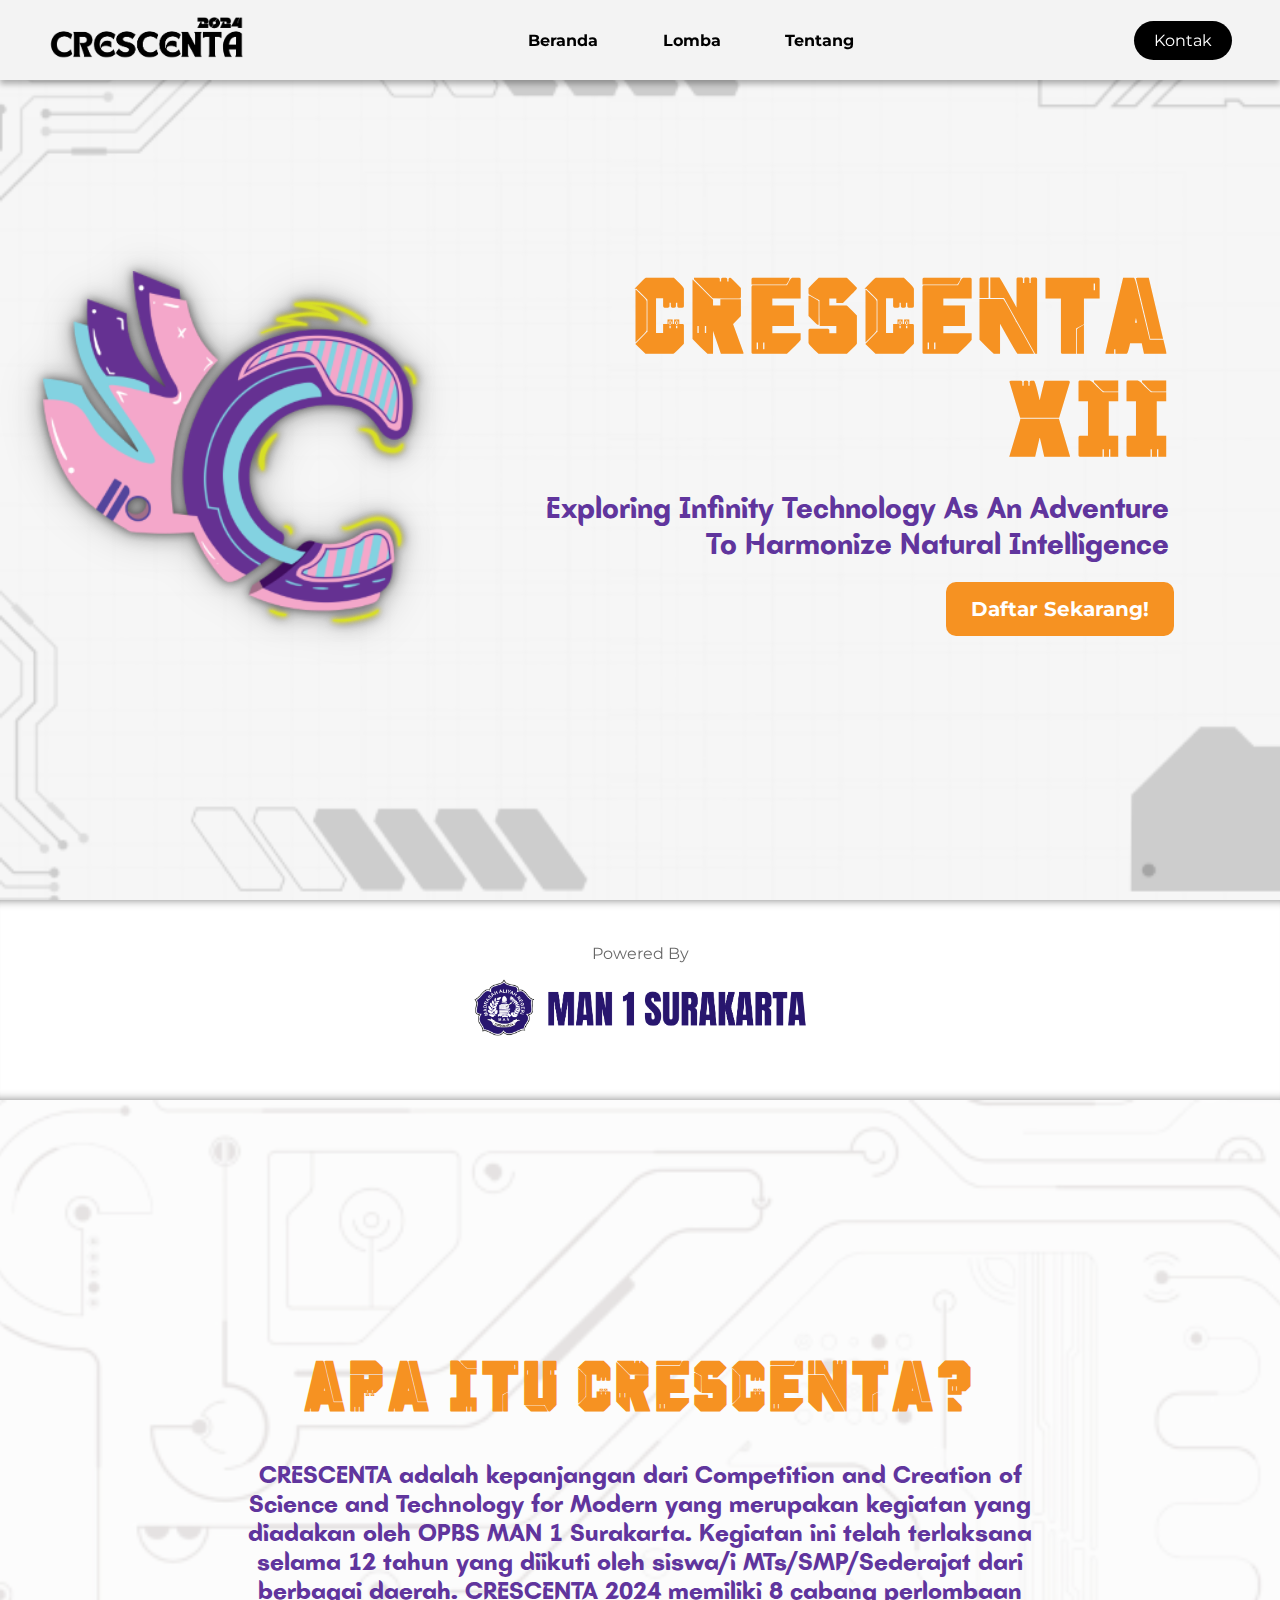
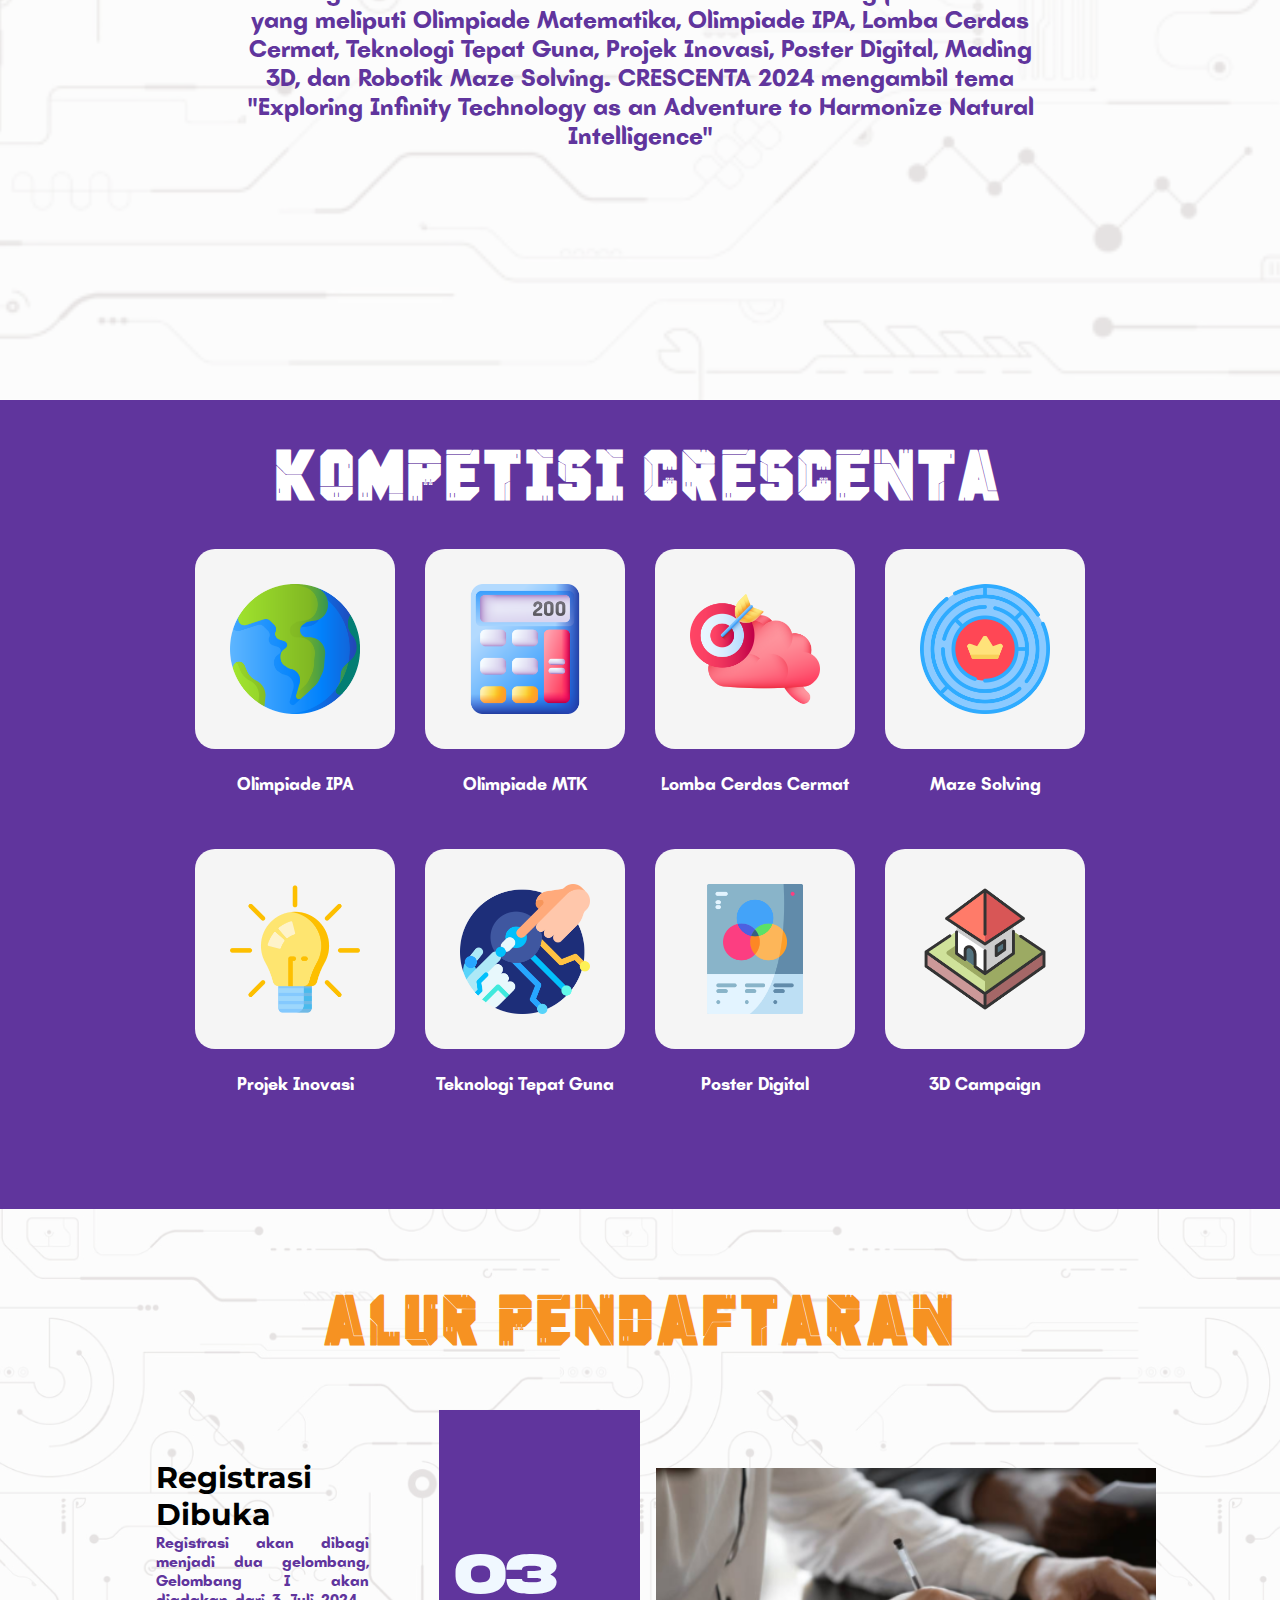
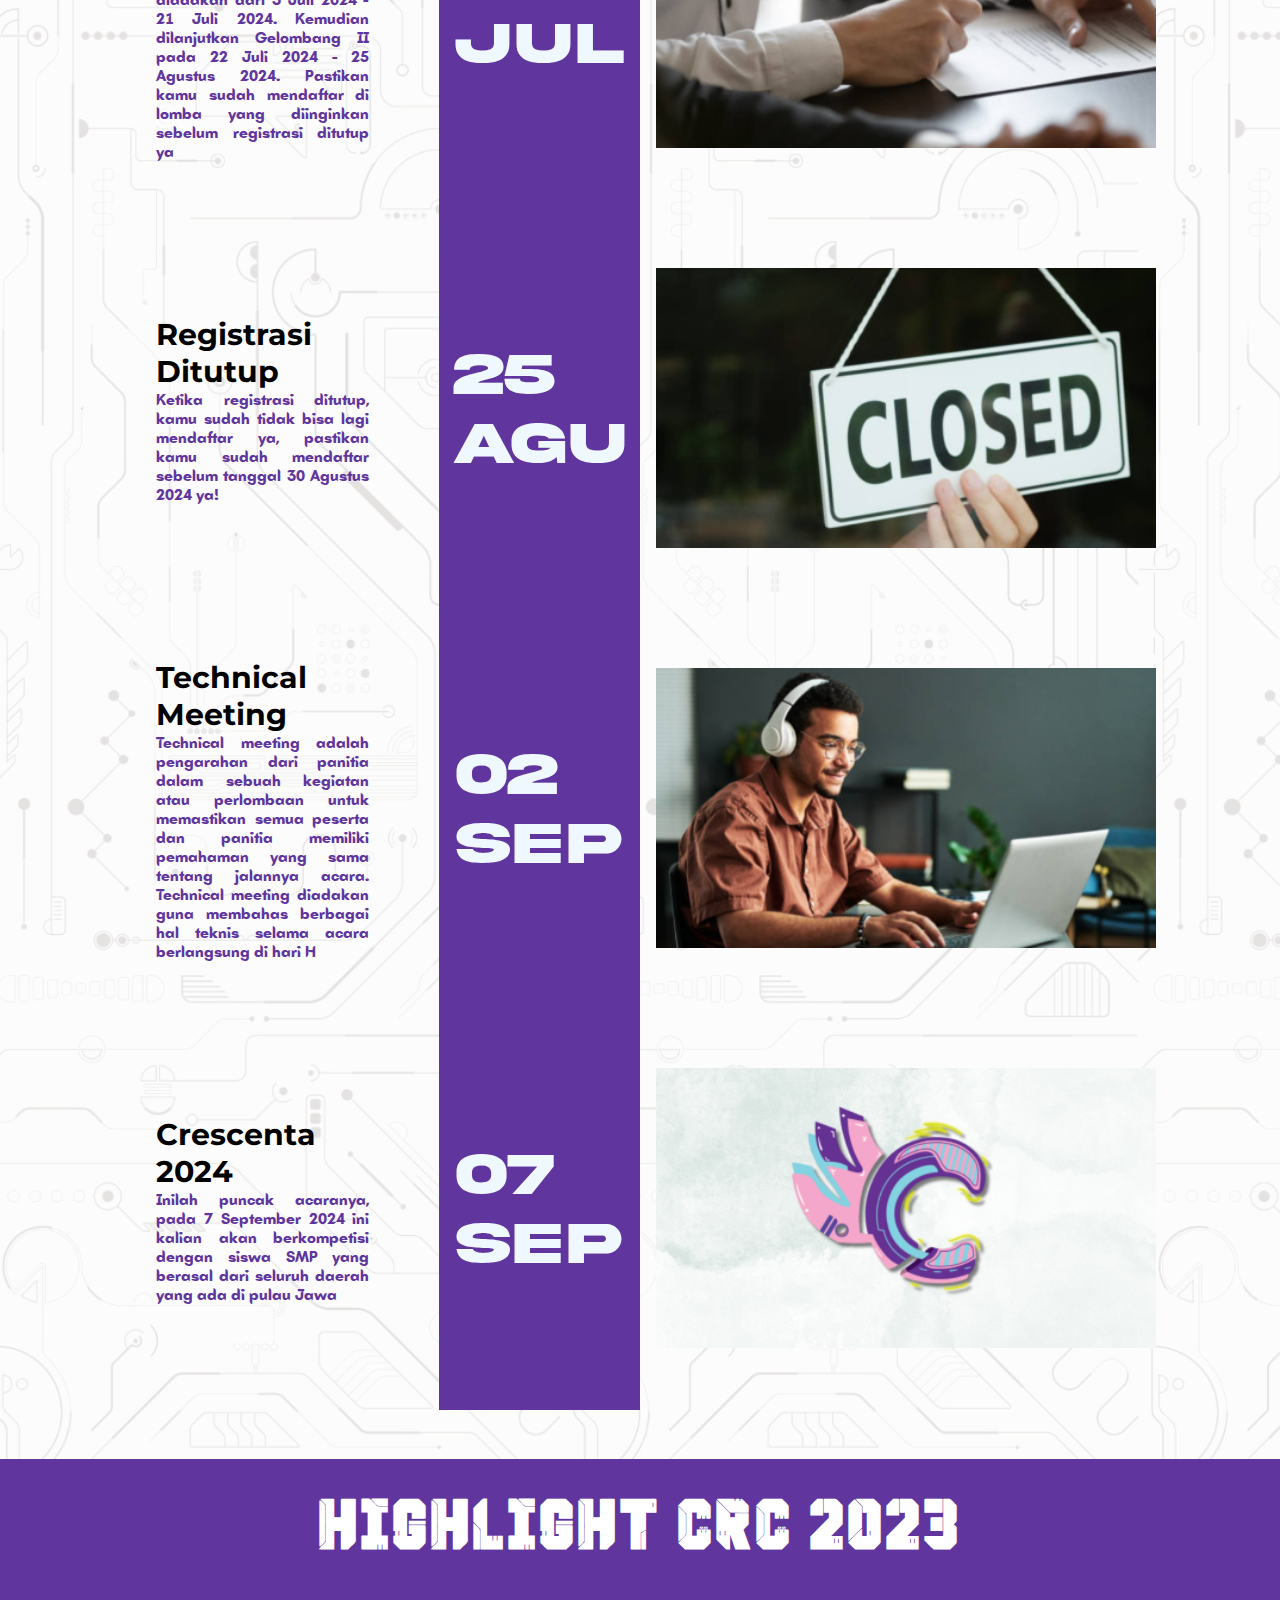
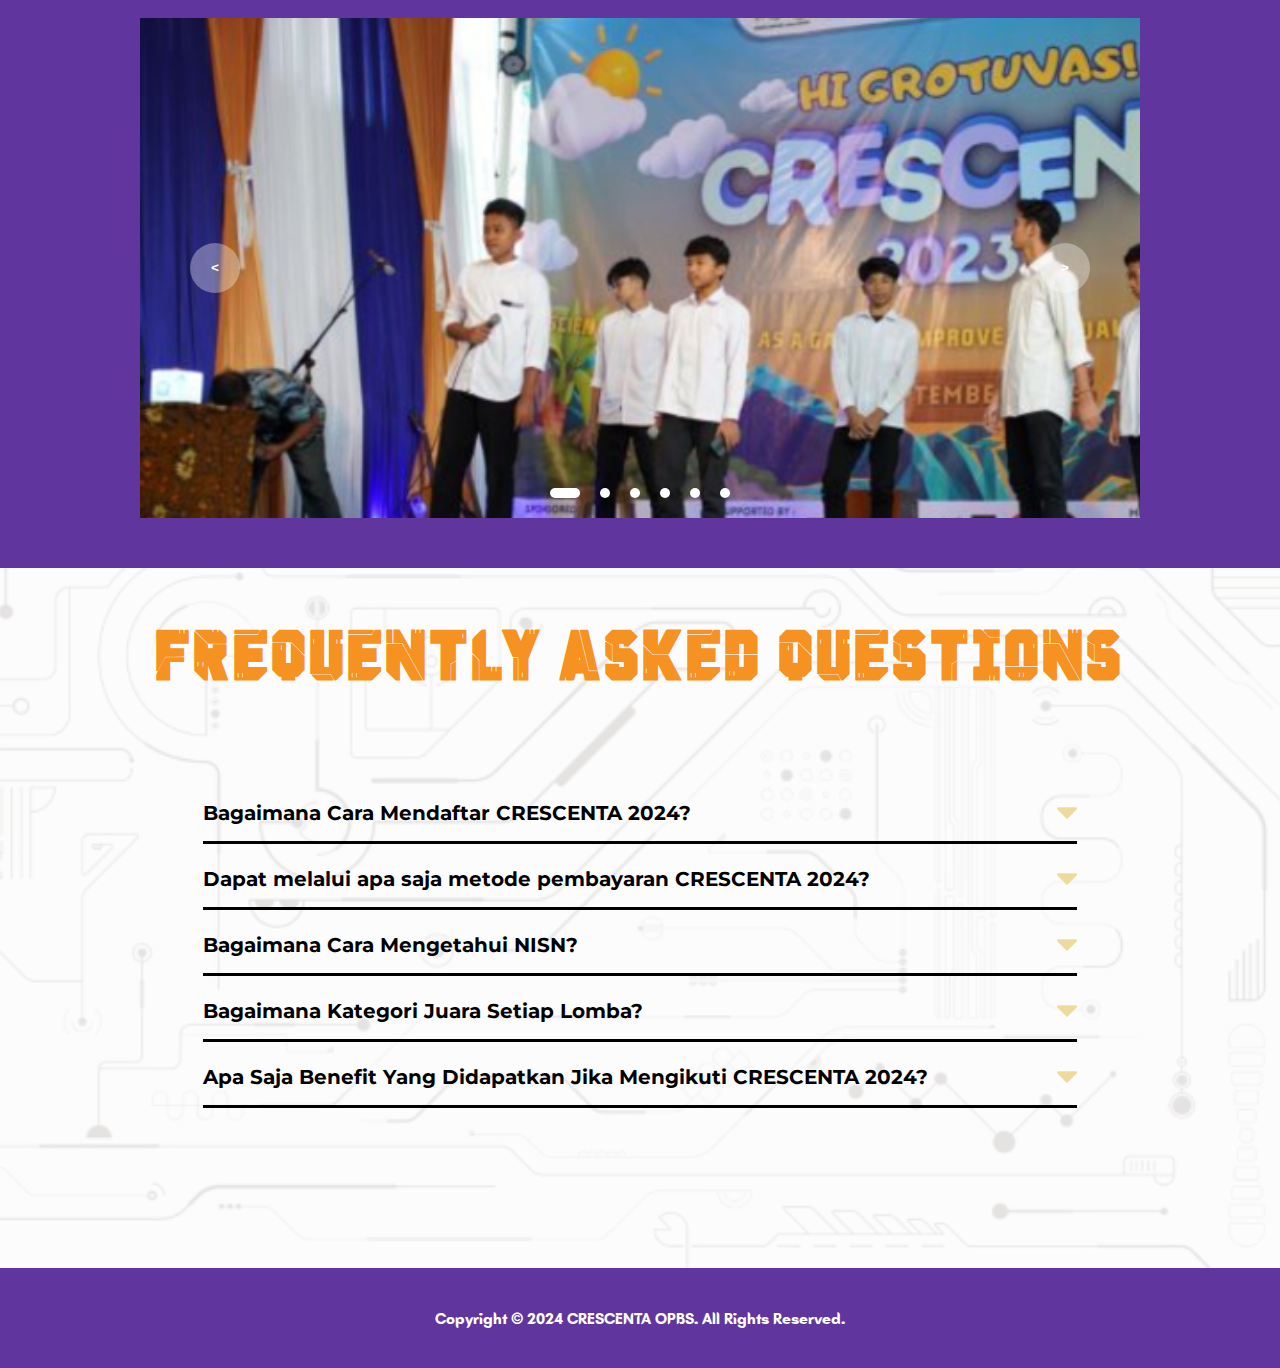
==== index.html @ 8376b50d "ads 3" ====
<!DOCTYPE html>
<html lang="id">

<head>
    <meta charset="UTF-8">
    <meta name="viewport" content="width=device-width, initial-scale=1.0">
    <meta name="title" content="Crescenta 2024">
    <meta name="description" content="Selamat datang di Crescenta 2024! Temukan pengalaman tak terlupakan di event Crescenta OPBS MAN 1 Surakarta. Dapatkan informasi terbaru tentang acara, jadwal, dan detail pendaftaran. Daftar sekarang untuk menjadi bagian dari event kami yang spektakuler.">
    <meta name="keywords" content="Crescenta 2024, event Crescenta, acara tahunan, pendaftaran event, event opbs">
    <meta name="author" content="Daffa Rafidan">
    <link rel="canonical" href="https://crescenta2024.com/index.html">
    <link rel="icon" href="assets/01-logoc.ico" type="image/x-icon">
    <link rel="stylesheet" href="style/index.css">
    <link rel="stylesheet" href="style/responsive.css">
    <link rel="stylesheet" href="style/carousel.css">
    <link rel="stylesheet" href="style/ads.css">
    <!-- change test -->
    <!-- change test -->
    <title>Crescenta 2024</title>
</head>

<body>
    <div id="loader">
        <div class="loader-spinner"></div>
    </div>
    <div id="popupPoster" class="hidden ads" >
        <div id="popupContent">
            <span id="closePopup">&times;</span>
            <a href="https://drive.google.com/file/d/1h7b773SllscyJipTGeoVpqHi9S1fFQu8/view?usp=sharing" target="_blank"><img src="assets/00-poster.jpg" alt="Iklan Poster" id="posterImage"></a>
        </div>
    </div>
    <header>
        <nav id="navbar" class="flex nav">
            <div class="logo">
                <img src="assets/00-logocrc.png" alt="Logo Navigasi Crescenta 2024">
            </div>
            <input type="checkbox" id="checkbox">
            <ul class="web">
                <li><a href="#home">Beranda</a></li>
                <li><a href="#comp">Lomba</a></li>
                <li><a href="#about">Tentang</a></li>
            </ul>
            <a class="contact" href="https://wa.me/62895335392971">Kontak</a>
        </nav>
        <div class="mob">
            <ul>
                <li><a href="#home">Beranda</a></li>
                <li><a href="#comp">Lomba</a></li>
                <li><a href="#about">Tentang</a></li>
                <li><a class="contact" href="https://wa.me/62895335392971">Kontak</a></li>
            </ul>
        </div>
    </header>
    <main>
        <div class="container one-bg bg" id="home">
            <div class="row screen-one flex">
                <div class="logo flex col-4 col-lg-4 col-lg-12">
                    <img src="assets/01-logoc.ico" alt="Logo Crescenta 2024">
                </div>
                <div class="title flex col-8 col-lg-8 col-lg-12">
                    <h1>CRESCENTA XII</h1>
                    <p>Exploring infinity technology as an adventure to harmonize natural intelligence</p>
                    <a href="#comp">Daftar Sekarang!</a>
                </div>
            </div>
        </div>
        <div class="container two-bg">
            <div class="row screen-two flex">
                <div class="flex">
                    <p>Powered By</p>
                    <div class="img">
                        <img src="assets/02-man.png" alt="">
                    </div>
                </div>
            </div>
        </div>
        <div class="container three-bg bg">
            <div class="row screen-three flex" id="about">
                <h1 class="flex col-12 col-lg-12 anm">Apa Itu CRESCENTA?</h1>
                <p class="flex col-12 col-lg-12 anm">CRESCENTA adalah kepanjangan dari Competition and Creation of
                    Science and Technology for Modern yang
                    merupakan kegiatan yang diadakan oleh OPBS MAN 1 Surakarta. Kegiatan ini telah terlaksana selama 12
                    tahun yang diikuti oleh siswa/i MTs/SMP/Sederajat dari berbagai daerah. CRESCENTA 2024 memiliki 8
                    cabang perlombaan yang meliputi Olimpiade Matematika, Olimpiade IPA, Lomba Cerdas Cermat, Teknologi
                    Tepat Guna, Projek Inovasi, Poster Digital, Mading 3D, dan Robotik Maze Solving. CRESCENTA 2024
                    mengambil tema "Exploring Infinity Technology as an Adventure to Harmonize Natural Intelligence"</p>
                    <!-- <video src="assets/trailer.mp4" autoplay controls></video> -->
                <!-- <img src="assets/03-trailer.png" alt="" class="anm"> -->
            </div>
        </div>
        <div class="container four-bg" id="comp">
            <div class="row screen-four flex">
                <div class="title flex col-lg-12">
                    <h1 class="anm">Kompetisi Crescenta</h1>
                </div>
                <div class="card-container flex col-9 col-lg-12">
                    <a href="c-ipa.html" class="card flex anm">
                        <div class="img flex">
                            <img src="assets/04-earth.png" alt="Lomba IPA Crescenta 2024">
                        </div>
                        <div class="text flex">
                            <p>Olimpiade IPA</p>
                        </div>
                    </a>
                    <a href="c-mtk.html" class="card flex anm">
                        <div class="img flex">
                            <img src="assets/04-math.png" alt="Lomba Matematika Crescenta 2024">
                        </div>
                        <div class="text flex">
                            <p>Olimpiade MTK</p>
                        </div>
                    </a>
                    <a href="c-lcc.html" class="card flex anm">
                        <div class="img flex">
                            <img src="assets/04-goal.png" alt="Lomba Cerdas Cermat Crescenta 2024">
                        </div>
                        <div class="text flex">
                            <p>Lomba Cerdas Cermat</p>
                        </div>
                    </a>
                    <a href="c-mzv.html" class="card flex anm">
                        <div class="img flex">
                            <img src="assets/04-maze.png" alt="Lomba Maze Solving Crescenta 2024">
                        </div>
                        <div class="text flex">
                            <p>Maze Solving</p>
                        </div>
                    </a>
                    <a href="c-pnv.html" class="card flex anm">
                        <div class="img flex">
                            <img src="assets/04-idea.png" alt="Lomba Projek Inovasi Crescenta 2024">
                        </div>
                        <div class="text flex">
                            <p>Projek Inovasi</p>
                        </div>
                    </a>
                    <a href="c-ttg.html" class="card flex anm">
                        <div class="img flex">
                            <img src="assets/04-tech.png" alt="Lomba Teknologi Tepat Guna Crescenta 2024">
                        </div>
                        <div class="text flex">
                            <p>Teknologi Tepat Guna</p>
                        </div>
                    </a>
                    <a href="c-pdg.html" class="card flex anm">
                        <div class="img flex">
                            <img src="assets/04-poster.png" alt="Lomba Poster Digital Crescenta 2024">
                        </div>
                        <div class="text flex">
                            <p>Poster Digital</p>
                        </div>
                    </a>
                    <a href="c-m3d.html" class="card flex anm">
                        <div class="img flex">
                            <img src="assets/04.house.png" alt="Lomba Mading 3D Crescenta 2024">
                        </div>
                        <div class="text flex">
                            <p>3D Campaign</p>
                        </div>
                    </a>
                </div>
            </div>
        </div>
        <div class="container five-bg bg">
            <div class="row screen-five flex">
                <div class="title flex col-12">
                    <h1 class="anm">Alur Pendaftaran</h1>
                </div>
                <div class="time">
                    <div class="line flex ">
                        <div class="text flex col-4 col-lg-8">
                            <h3 class="anm">Registrasi Dibuka</h3>
                            <p class="anm"> Registrasi akan dibagi menjadi dua gelombang, Gelombang I akan diadakan dari
                                3 Juli 2024 - 21 Juli 2024. Kemudian dilanjutkan Gelombang II pada 22 Juli 2024 - 25
                                Agustus 2024. Pastikan kamu sudah mendaftar di lomba yang diinginkan sebelum registrasi
                                ditutup ya</p>
                        </div>
                        <div class="date flex col-2 col-lg-4">
                            <p class="anm">03<br>JUL</p>
                        </div>
                        <div class="img col-6">
                            <img src="assets/05-gbr1.png" width="300" alt="Registrasi Crescenta 2024 Dibuka"
                                class="anm">
                        </div>
                    </div>
                    <div class="line flex ">
                        <div class="text flex col-4 col-lg-8">
                            <h3 class="anm">Registrasi Ditutup</h3>
                            <p class="anm">Ketika registrasi ditutup, kamu sudah tidak bisa lagi mendaftar ya, pastikan
                                kamu sudah mendaftar sebelum tanggal 30 Agustus 2024 ya!</p>
                        </div>
                        <div class="date flex col-2 col-lg-4">
                            <p class="anm">25<br>AGU</p>
                        </div>
                        <div class="img col-6">
                            <img src="assets/05-gbr2.png" alt="Registrasi Crescenta 2024 Ditutup" class="anm">
                        </div>
                    </div>
                    <div class="line flex ">
                        <div class="text flex col-4 col-lg-8">
                            <h3 class="anm">Technical Meeting</h3>
                            <p class="anm">Technical meeting adalah pengarahan dari panitia dalam sebuah kegiatan atau
                                perlombaan untuk memastikan semua peserta dan panitia memiliki pemahaman yang sama
                                tentang jalannya acara. Technical meeting diadakan guna membahas berbagai hal teknis
                                selama acara berlangsung di hari H</p>
                        </div>
                        <div class="date flex col-2 col-lg-4">
                            <p class="anm">02<br>SEP</p>
                        </div>
                        <div class="img col-6">
                            <img src="assets/05-gbr3.png" alt="Technical Meeting Crescenta 2024" class="anm">
                        </div>
                    </div>
                    <div class="line flex ">
                        <div class="text flex col-4 col-lg-8">
                            <h3 class="anm">Crescenta 2024</h3>
                            <p class="anm">Inilah puncak acaranya, pada 7 September 2024 ini kalian akan berkompetisi
                                dengan siswa SMP yang berasal dari seluruh daerah yang ada di pulau Jawa </p>
                        </div>
                        <div class="date flex col-2 col-lg-4">
                            <p class="anm">07<br>SEP</p>
                        </div>
                        <div class="img col-6">
                            <img src="assets/05-gbr4.png" alt="Crescenta 2024 Dimulai" class="anm">
                        </div>
                    </div>
                </div>
            </div>
        </div>
        <div class="container six-bg">
            <div class="row screen-six flex">
                <h1 class="flex anm">Highlight CRC 2023</h1>
                <div class="slider anm">
                    <div class="list">
                        <div class="item">
                            <img src="assets/06-band.png" alt="">
                        </div>
                        <div class="item">
                            <img src="assets/06-mading.png" alt="">
                        </div>
                        <div class="item">
                            <img src="assets/06-olim.png" alt="">
                        </div>
                        <div class="item">
                            <img src="assets/06-reward.png" alt="">
                        </div>
                        <div class="item">
                            <img src="assets/06-robotic.png" alt="">
                        </div>
                        <div class="item">
                            <img src="assets/06-ttg.png" alt="">
                        </div>
                    </div>
                    <div class="buttons">
                        <button id="prev"><</button>
                        <button id="next">></button>
                    </div>
                    <ul class="dots">
                        <li class="active"></li>
                        <li></li>
                        <li></li>
                        <li></li>
                        <li></li>
                        <li></li>
                    </ul>
                </div>
            </div>
        </div>
        </div>
        <div class="container seven-bg bg" id="faq">
            <div class="row screen-seven flex">
                <div class="up flex col-12">
                    <h1 class="anm">Frequently <span class="color">Asked</span> Questions</h1>
                </div>
                <div class="down flex col-9">
                    <div class="faq anm">
                        <div class="question flex">
                            <h3>Bagaimana Cara Mendaftar CRESCENTA 2024?</h3>
                            <img src="assets/07-caret.png" alt="caret" class="caret">
                        </div>
                        <div class="answer">
                            <p>Untuk pendaftaran CRESCENTA 2024, teman-teman bisa membuka bagian lomba yang mau diikuti
                                ya, yang berada di segmen <a href="#comp" class="linkfaq">Kompetisi</a> yap! Nanti di halaman lomba yang
                                dipilih, akan ada formulir pendaftaran beserta juknisnya</p>
                        </div>
                    </div>
                    <div class="faq anm">
                        <div class="question flex">
                            <h3>Dapat melalui apa saja metode pembayaran CRESCENTA 2024?</h3>
                            <img src="assets/07-caret.png" alt="caret" class="caret">
                        </div>
                        <div class="answer">
                            <p>Metode pembayaran CRESCENTA 2024 bisa melalui BSI, BNI, GoPay, Dana, ShopeePay ya De Vechters!</p>
                        </div>
                    </div>
                    <div class="faq anm">
                        <div class="question flex">
                            <h3>Bagaimana Cara Mengetahui NISN?</h3>
                            <img src="assets/07-caret.png" alt="caret" class="caret">
                        </div>
                        <div class="answer">
                            <p>Untuk mengetahui NISN, bisa kalian cek melalui <a class="linkfaq" href="https://nisn.data.kemdikbud.go.id/index.php/Cindex/caribynama/">Web NISN</a> atau bisa bertanya kepada pihak
                                sekolah ya!</p>
                        </div>
                    </div>
                    <div class="faq anm">
                        <div class="question flex">
                            <h3>Bagaimana Kategori Juara Setiap Lomba?</h3>
                            <img src="assets/07-caret.png" alt="caret" class="caret">
                        </div>
                        <div class="answer">
                            <p>CRESCENTA 2024 memiliki 8 cabang lomba yang meliputi lomba sains dan robotik. Setiap
                                cabang perlombaan akan diambil 3 juara.</p>
                        </div>
                    </div>
                    <div class="faq anm">
                        <div class="question flex">
                            <h3>Apa Saja Benefit Yang Didapatkan Jika Mengikuti CRESCENTA 2024?</h3>
                            <img src="assets/07-caret.png" alt="caret" class="caret">
                        </div>
                        <div class="answer">
                            <p>Dengan mengikuti CRESCENTA 2024 kalian akan bertemu dengan teman teman dari seluruh pulau
                                jawa dan mendapatkan pengalaman yang seru tentunya. Kalian akan mendapatkan goodie bag
                                berisi merchandise keren dan sertifikat untuk peserta. Bagi pemenang akan mendapat uang
                                pembinaan dengan total mencapai 20 juta, lohh! Dan masih banyak lagi benefit yang akan
                                kalian dapatkan setelah mengikuti CRESCENTA 2024.</p>
                        </div>
                    </div>
                </div>
            </div>
        </div>
    </main>
    <footer class="flex">
        <p>Copyright © 2024 CRESCENTA OPBS. All Rights Reserved. </p>
    </footer>
    <script src="script/carousel.js"></script>
    <script src="script/script.js"></script>
</body>

</html>
---- style/index.css ----
/* Default */

* {
    margin: 0;
    padding: 0;
    box-sizing: border-box;
}

/* Import */

@font-face {
    font-family: 'cyborg';
    src: url('../fonts/Cyborg-Punk.ttf');
}

@font-face {
    font-family: 'batangas';
    src: url('../fonts/Batangas-Bold-700.otf');
}

@font-face {
    font-family: 'akira';
    src: url('../fonts/Akira-Expanded-Demo.otf');
}

@font-face {
    font-family: 'mont';
    src: url('../fonts/Montserrat-VariableFont_wght.ttf');
}

/* Template */

#loader {
    position: fixed;
    top: 0;
    left: 0;
    width: 100%;
    height: 100%;
    background-color: rgba(255, 255, 255); /* Warna latar belakang semi-transparan */
    z-index: 9999; /* Pastikan loader muncul di atas semua elemen lain */
    display: flex;
    justify-content: center;
    align-items: center;
}

@keyframes spin {
    0% { transform: rotate(0deg); }
    100% { transform: rotate(360deg); }
}

.loader-spinner {
    border: 8px solid #f3f3f3; /* Warna latar belakang loader */
    border-top: 8px solid #60359d; /* Warna lingkaran putar-putar */
    border-radius: 50%;
    width: 50px;
    height: 50px;
    animation: spin 1s linear infinite; /* Mulai animasi spin */
}

.anm {
    animation: appear cubic-bezier(0.390, 0.575, 0.565, 1.000) both;
    animation-timeline: view();
    animation-range: entry 0% cover 40%;
}

@keyframes appear {
    from {
      -webkit-transform: scale(0.5);
              transform: scale(0.5);
              
              
    }
    to {
      -webkit-transform: scale(1);
              transform: scale(1);
              
              
    }
  }

body {
    overflow-x: hidden;
}

h1 {
    font-family: 'cyborg', 'mont';
    text-align: center;
    color: #f69222;
    font-size: 40px;
}

h3, a {
    font-family: 'mont';
}

p {
    font-family: 'batangas', 'mont';
    color: #60359d;
}

.flex {
    display: flex;
    justify-content: center;
    align-items: center;
    flex-direction: column;
}

.bg {
    position: relative;
}

.bg::before {
    content: '';
    position: absolute;
    top: 0;
    left: 0;
    width: 100%;
    height: 100%;
    
    background-position: center;
    background-repeat: no-repeat;
    background-size: cover;
    opacity: 0.5; /* Atur opasitas sesuai kebutuhan */
    z-index: 1;
}

.bg .row {
    position: relative;
    z-index: 2;
    padding: 20px;
    color: #000;
}

/* Navigation */

header {
    display: flex;
    justify-content: center;
}

header .nav {
    width: 100%;
    height: 80px;
    padding-inline: 3rem;
    position: fixed;
    top: 0;
    z-index: 998;
    flex-direction: row;
    justify-content: space-between;
    transition: all 0.3s ease;
    background-color: #f3f3f3;
    box-shadow: 0 4px 6px rgba(0, 0, 0, 0.3);
}

header .nav input {
    display: none;
}

header .nav a {
    text-decoration: none;
    color: black;
}

header .nav .logo img {
    width: 200px;
    height: auto;
}

header .nav .web li {
    display: inline-block;
    margin-inline: 30px;
    font-weight: 700;
}

header .nav .contact {
    color: white;
    padding: 10px 20px;
    border-radius: 30px;
    background-color: black;
}

header .mob {
    display: none;
}

/* Landing Page */

.one-bg::before {
    background-image: url('../assets/01-bg.png');
}

.screen-one {
    height: 100vh;
    padding-top: 80px;
    flex-direction: row;
}

.screen-one .row {
    flex-direction: row;
}

.screen-one .logo {
    align-items: end;
}
.screen-one .logo img {
    width: 380px;
    filter: drop-shadow(0px 0px 5px rgba(0, 0, 0, 0.5))
    drop-shadow(0px 0px 10px rgba(0, 0, 0, 0.3))
    drop-shadow(0px 0px 20px rgba(0, 0, 0, 0.2));
}

.screen-one .title {
    align-items: end;
    gap: 20px;
    padding-right: 70px;
}

.screen-one .title h1 {
    font-size: 60px;
    text-align: end;
}

.screen-one .title p {
    text-align: end;
    width: 90%;
    font-size: 30px;
    padding-right: 5px;
    text-transform: capitalize;
}

.screen-one .title a {
    color: white;
    font-weight: 700;
    text-decoration: none;
    font-size: 20px;
    padding: 15px 25px;
    border-radius: 10px;
    background-color: #f69222;
}


/* Sponsorship */

.two-bg {
    background-color: white;
    box-shadow: inset 0 -10px 10px -10px rgba(0, 0, 0, 0.5),
                inset 0 10px 10px -10px rgba(0, 0, 0, 0.5);

}

.screen-two {
    height: 200px;
    overflow-x: hidden;
}

.screen-two .flex {
    flex-direction: column;
}

.screen-two p {
    font-family: 'mont';
    color: #000;
    opacity: 0.6;
}

.screen-two img {
    width: 350px;
}

/* Definition */

.three-bg::before {
    background-image: url('../assets/03-bg.png');
}

.screen-three {
    height: 900px;
    gap: 40px;
}

.screen-three p {
    width: 70%;
    font-size: 25px;
    text-align: center;
}

.screen-three video {
    max-width: 600px;
    height: auto;
}

/* Competition */

.four-bg {
    background-color: #60359d;
}

.screen-four {
    height: fit-content;
    flex-direction: column;
}

.screen-four .title {
    height: 20%;
    padding-block: 40px;
}

.screen-four .title h1 {
    color: white;
}

.screen-four .card-container {
    height: 80%;
    flex-direction: row;
    flex-wrap: wrap;
    gap: 30px;
    padding-bottom: 90px;
}

.screen-four .card-container .card {
    text-decoration: none;
}

.screen-four .card-container .card .img {
    width: 200px;
    height: 200px;
    border-radius: 20px;
    background-color: whitesmoke;
}

.screen-four .card-container .card .img img {
    width: 130px;
}

.screen-four .card-container .card .text {
    width: 200px;
    height: 70px;
}

.screen-four .card-container .card .text p {
    color: white;
    font-size: 18px;
    text-align: center;
}

/* Timeline */

.five-bg::before {
    background-image: url('../assets/05-bg.png');
}

.screen-five {
    height: 1850px;
}

.screen-five .title {
    height: 10%;
}

.screen-five .time {
    height: 90%;
}

.screen-five .time .line {
    height: 400px;
    flex-direction: row;
}

.screen-five .time .line .text {
    align-items: start;
    padding-left: 120px;
}

.screen-five .time .line .text h3 {
    width: 80%;
    font-size: 30px;
}
.screen-five .time .line .text p {
    width: 80%;
    text-align: justify;
}

.screen-five .time .line .date {
    height: 100%;
    background-color: #60359d;
}

.screen-five .time .line .date p {
    color: aliceblue;
    font-size: 60px;
    font-family: 'akira', 'mont';
}

.screen-five .time .line .img img {
    width: 500px;
}


/* Highlight */

.six-bg {
    background-color: #60359d;
}

.screen-six {
    width: 100%;
    height: fit-content;
    gap: 50px;
    padding-bottom: 50px;
    flex-direction: column;
}

.screen-six h1 {
    color: white;
    margin-top: 30px;
}

/* FAQ */

.seven-bg::before {
    background-image: url('../assets/03-bg.png');
}

.linkfaq {
    color: blue;
    font-family: 'batangas';
}

.screen-seven {
    width: 100%;
    height: 700px;
    background-image: url('assets/00-quest.png');
}

.screen-seven .down {
    height: 80%;
}

.screen-seven .down .faq {
    border-bottom: 3px solid black;
    margin-bottom: 10px;
    width: 100%;
}

.screen-seven .down .faq .question {
    height: 50px;
    justify-content: space-between;
    flex-direction: row;
    cursor: pointer;
}

.screen-seven .down .faq .question h3 {
    font-size: 20px;
    font-weight: 700;
}

.screen-seven .down .faq .question img {
    width: 20px;
    transform: transform 0.3s;
}

.screen-seven .down .faq .answer {
    max-height: 0;
    overflow: hidden;
    opacity: 0;
    transition: max-height 0.3s ease, opacity 0.3s ease, padding 0.3s ease;
    border-bottom: 3px solid transparent;  
}

.screen-seven .down .faq .caret-rotate {
    transform: rotate(180deg);
    transition: transform 0.3s;
}

.screen-seven .down .faq .answer-visible {
    max-height: 200px;
    opacity: 1;
    padding-bottom: 15px;
}

/* Footer */

footer {
    width: 100%;
    height: 100px;
    background-color: #60359d;
}

footer p {
    color: white;
}

/* Responsive Page */

@media (max-width: 1200px) {
    h1 {
        font-size: 30px;
    }

    header .nav {
        padding-inline: 2rem;
    }

    header .nav .logo img {
        width: 120px;
    }

    header .nav input {
        display: inline-block;
    }

    header .nav input[type="checkbox"] {
        appearance: none; /* Menghapus tampilan default */
        width: 25px;
        height: 25px;
        background: url('../assets/00-menu.png') no-repeat center center;
        background-size: cover;
        cursor: pointer;
        transition: transform 0.3s ease, background 0.3s ease;
    }

    header .nav input[type="checkbox"]:checked {
        width: 25px;
        height: 25px;
        background: url('../assets/00-close.png') no-repeat center center;
        background-size: cover;
        transform: rotate(360deg);
    }

    header .nav .web,
    header .nav a {
        display: none;
    }

    header .mob {
        width: 100%;
        /* border-radius: 0px 0px 30px 30px; */
        position: fixed;
        justify-content: center;
        z-index: 997;
        padding-top: 80px;
        overflow-x: hidden;
        background-color: white;
        box-shadow: 0 4px 6px rgba(0, 0, 0, 0.3);
        transition: all 0.3s ease;
    }
    
    header .mob ul {
        width: 100%;
    }
    
    header .mob ul li {
        list-style: none;
        text-align: center;
        padding-block: 0.7rem;
    }

    header .mob ul li a {
        text-decoration: none;
        color: black;
    }

    .screen-one {
        padding-top: 0;
    }
    
    .screen-one.row {
        flex-wrap: nowrap;
        flex-direction: row;
        gap: 30px;
    }
    .screen-one .logo {
        align-items: center;
    }

    .screen-one .logo img {
        width: 250px;
    }
    
    .screen-one .title {
        align-items: right;
        gap: 20px;
        padding: 0px;
    }
    
    .screen-one .title h1 {
        font-size: 40px;
        text-align: center;
    }
    
    .screen-one .title p {
        text-align: right;
        width: 100%;
        font-size: 20px;
        padding-right: 0px;
    }
    
    .screen-one .title a {
        font-size: 15px;
    }

    .screen-three {
        gap: 30px;
        height: fit-content;
        flex-direction: row;
    }
    
    .screen-three p {
        font-size: 10px;
        text-align: center;
    }

    .screen-three img {
        max-width: 300px;
        height: auto;
    }

    .screen-four {
        height: fit-content;
    }
    
    .screen-four .title {
        height: fit-content;
        padding-block: 40px;
    }
    
    .screen-four .card-container {
        height: fit-content;
        gap: 10px;
        padding-bottom: 10px;
    }
    
    .screen-four .card-container .card .img {
        width: 100px;
        height: 100px;
    }
    
    .screen-four .card-container .card .img img {
        width: 70px;
    }
    
    .screen-four .card-container .card .text {
        width: 100px;
        height: 50px;
    }
    
    .screen-four .card-container .card .text p {
        font-size: 10px;
    }

    .screen-five {
        height: fit-content;
    }
    
    .screen-five .title {
        padding-block: 40px;
        height: fit-content;
    }
    
    .screen-five .time {
        height: fit-content;
    }
    
    .screen-five .time .line {
        height: 250px;
        flex-direction: row;
    }
    
    .screen-five .time .line .text {
        padding-left: 0px;
    }
    
    .screen-five .time .line .text h3 {
        font-size: 20px;
    }

    .screen-five .time .line .text p {
        width: 100%;
        font-size: 10px;
    }
    
    .screen-five .time .line .date p {
        font-size: 25px;
    }
    
    .screen-five .time .line .img {
        display: none;
    }

    .screen-five .time .line .img img {
        width: 300px;
    }

    .screen-six {
        width: 100%;
        height: fit-content;
        gap: 10px;
        padding-bottom: 20px;
    }
    
    .screen-six h1 {
        padding-block: 20px;
        height: fit-content;
    }
    
    .screen-six .img {
        height: 200px;
    }

    .screen-six .img .scroller {
        gap: 10px;
        flex-direction: row;
    }
    
    .screen-six .img img {
        min-width: 30px;
        height: 170px;
        background-color: transparent;
        animation: scroll 30s linear infinite;
    }

    @keyframes scroll {
        0% { transform: translateX(100%); }
        100% { transform: translateX(-700%); }
      }

    .screen-seven {
        height: fit-content;
    }

    .screen-seven .up {
        padding-block: 20px;
    }
    
    .screen-seven .down {
        height: fit-content;
        width: 100%;
    }
    
    .screen-seven .down .faq {
        border-bottom: 3px solid black;
        margin-bottom: 10px;
        width: 100%;
    }
    
    .screen-seven .down .faq .question {
        height: 50px;
        justify-content: space-between;
        flex-direction: row;
        cursor: pointer;
    }
    
    .screen-seven .down .faq .question h3 {
        width: 90%;
        font-size: 13px;
        font-weight: 700;
    }
    
    .screen-seven .down .faq .question img {
        width: 20px;
        transform: transform 0.3s;
    }

    .screen-seven .down .faq .answer p {
        padding-top: 5px;
        font-size: 10px;
    }

    footer p {
        width: 90%;
        font-size: 13px;
        text-align: center;

    }
}


@media (max-width: 992px) {
    video {
        width: 300px;
        height: auto;
    }
    h1 {
        font-size: 25px;
    }

    header .nav {
        padding-inline: 2rem;
    }

    header .nav .logo img {
        width: 120px;
    }

    header .nav input {
        display: inline-block;
    }

    header .nav input[type="checkbox"] {
        appearance: none; /* Menghapus tampilan default */
        width: 25px;
        height: 25px;
        background: url('../assets/00-menu.png') no-repeat center center;
        background-size: cover;
        cursor: pointer;
        transition: transform 0.3s ease, background 0.3s ease;
    }

    header .nav input[type="checkbox"]:checked {
        width: 25px;
        height: 25px;
        background: url('../assets/00-close.png') no-repeat center center;
        background-size: cover;
        transform: rotate(360deg);
    }

    header .nav .web,
    header .nav a {
        display: none;
    }

    header .mob {
        width: 100%;
        /* border-radius: 0px 0px 30px 30px; */
        position: fixed;
        justify-content: center;
        z-index: 997;
        padding-top: 80px;
        overflow-x: hidden;
        background-color: white;
        box-shadow: 0 4px 6px rgba(0, 0, 0, 0.3);
        transition: all 0.3s ease;
    }
    
    header .mob ul {
        width: 100%;
    }
    
    header .mob ul li {
        list-style: none;
        text-align: center;
        padding-block: 0.7rem;
    }

    header .mob ul li a {
        text-decoration: none;
        color: black;
    }

    .screen-one {
        padding-top: 0;
    }
    
    .screen-one.row {
        flex-wrap: nowrap;
        flex-direction: column;
        gap: 30px;
    }

    .screen-one .logo {
        align-items: center;
    }

    .screen-one .logo img {
        width: 250px;
    }
    
    .screen-one .title {
        align-items: center;
        gap: 20px;
        padding: 0px;
    }
    
    .screen-one .title h1 {
        font-size: 30px;
        text-align: center;
        color: #f69222;
    }
    
    .screen-one .title p {
        text-align: center;
        width: 100%;
        font-size: 20px;
        padding-right: 0px;
    }
    
    .screen-one .title a {
        font-size: 15px;
    }

    .screen-two img {
        width: 300px;
    }

    .screen-three {
        gap: 30px;
        height: fit-content;
        flex-direction: row;
    }
    
    .screen-three p {
        width: 100%;
        text-align: justify;
        font-size: 10px;
    }

    .screen-three img {
        max-width: 270px;
        height: auto;
    }

    .screen-four {
        height: fit-content;
    }
    
    .screen-four .title {
        height: fit-content;
        padding-block: 40px;
    }
    
    .screen-four .card-container {
        height: fit-content;
        gap: 10px;
        padding-bottom: 10px;
    }
    
    .screen-four .card-container .card .img {
        width: 100px;
        height: 100px;
    }
    
    .screen-four .card-container .card .img img {
        width: 70px;
    }
    
    .screen-four .card-container .card .text {
        width: 100px;
        height: 50px;
    }
    
    .screen-four .card-container .card .text p {
        font-size: 10px;
    }

    .screen-five {
        height: fit-content;
    }
    
    .screen-five .title {
        padding-block: 40px;
        height: fit-content;
    }
    
    .screen-five .time {
        height: fit-content;
    }
    
    .screen-five .time .line {
        height: 250px;
        flex-direction: row;
    }
    
    .screen-five .time .line .text {
        padding-left: 0px;
    }
    
    .screen-five .time .line .text h3 {
        width: 100%;
        font-size: 20px;
    }

    .screen-five .time .line .text p {
        width: 100%;
        font-size: 10px;
    }
    
    .screen-five .time .line .date p {
        font-size: 25px;
    }
    
    .screen-five .time .line .img {
        display: none;
    }

    .screen-five .time .line .img img {
        width: 300px;
    }

    .screen-six {
        width: 100%;
        height: fit-content;
        gap: 10px;
        padding-bottom: 20px;
    }
    
    .screen-six h1 {
        padding-block: 20px;
        height: fit-content;
    }
    
    .screen-six .img {
        height: 200px;
    }

    .screen-six .img .scroller {
        gap: 10px;
        flex-direction: row;
    }
    
    .screen-six .img img {
        min-width: 30px;
        height: 170px;
        background-color: transparent;
        animation: scroll 30s linear infinite;
    }

    @keyframes scroll {
        0% { transform: translateX(100%); }
        100% { transform: translateX(-700%); }
      }

    .screen-seven {
        height: fit-content;
    }

    .screen-seven .up {
        padding-block: 20px;
    }
    
    .screen-seven .down {
        height: fit-content;
        width: 100%;
    }
    
    .screen-seven .down .faq {
        border-bottom: 3px solid black;
        margin-bottom: 10px;
        width: 100%;
    }
    
    .screen-seven .down .faq .question {
        height: 50px;
        justify-content: space-between;
        flex-direction: row;
        cursor: pointer;
    }
    
    .screen-seven .down .faq .question h3 {
        width: 90%;
        font-size: 13px;
        font-weight: 700;
    }
    
    .screen-seven .down .faq .question img {
        width: 20px;
        transform: transform 0.3s;
    }

    .screen-seven .down .faq .answer p {
        padding-top: 5px;
        font-size: 10px;
    }

    footer p {
        width: 90%;
        font-size: 13px;
        text-align: center;

    }
}

@media screen and (max-width: 576px) {
    .screen-one .logo img {
        width: 230px;
    }
    
    .screen-one .title h1 {
        font-size: 25px;
    }
    
    .screen-one .title p {
        width: 150%;
        font-size: 15px;
        padding-right: 0px;
    }
    
    .screen-one .title a {
        text-align: center;
        font-size: 10px;
    }

    .screen-five .time .line .text.col-4 {
        width: 66.66%;
    }

    .screen-five .time .line .date.col-2 {
        width: 33.33%;
    }
}
---- style/responsive.css ----
/* Root variables for basic spacing and breakpoints */
:root {
  --spacing-unit: 16px;
  --breakpoint-xs: 575px;
  --breakpoint-sm: 576px;
  --breakpoint-md: 768px;
  --breakpoint-lg: 992px;
  --breakpoint-xl: 1200px;
}

/* Basic styles for the container */
.container {
  width: 100%;
  margin-right: auto;
  margin-left: auto;
  padding-right: var(--spacing-unit);
  padding-left: var(--spacing-unit);
}

@media (min-width: var(--breakpoint-sm)) {
  .container {
      max-width: 540px;
  }
}

@media (min-width: var(--breakpoint-md)) {
  .container {
      max-width: 720px;
  }
}

@media (min-width: var(--breakpoint-lg)) {
  .container {
      max-width: 960px;
  }
}

@media (min-width: var(--breakpoint-xl)) {
  .container {
      max-width: 1140px;
  }
}

/* Row styles */
.row {
  display: flex;
  flex-wrap: wrap;
  margin-right: -var(--spacing-unit);
  margin-left: -var(--spacing-unit);
}

/* Column styles */
[class*='col-'] {
  position: relative;
  width: 100%;
  padding-right: var(--spacing-unit);
  padding-left: var(--spacing-unit);
}

/* Column width percentages */
.col-1 { width: 8.33%; }
.col-2 { width: 16.66%; }
.col-3 { width: 25%; }
.col-4 { width: 33.33%; }
.col-5 { width: 41.66%; }
.col-6 { width: 50%; }
.col-7 { width: 58.33%; }
.col-8 { width: 66.66%; }
.col-9 { width: 75%; }
.col-10 { width: 83.33%; }
.col-11 { width: 91.66%; }
.col-12 { width: 100%; }

@media (max-width: var(--breakpoint-xs)) {
  .col-sm-1 { width: 8.33%; }
  .col-sm-2 { width: 16.66%; }
  .col-sm-3 { width: 25%; }
  .col-xs-4 { width: 33.33%; }
  .col-sm-5 { width: 41.66%; }
  .col-sm-6 { width: 50%; }
  .col-sm-7 { width: 58.33%; }
  .col-xs-8 { width: 66.66%; }
  .col-sm-9 { width: 75%; }
  .col-sm-10 { width: 83.33%; }
  .col-sm-11 { width: 91.66%; }
  .col-sm-12 { width: 100%; }
}

/* Responsive columns for small devices */
@media (min-width: var(--breakpoint-sm)) {
  .col-sm-1 { width: 8.33%; }
  .col-sm-2 { width: 16.66%; }
  .col-sm-3 { width: 25%; }
  .col-sm-4 { width: 33.33%; }
  .col-sm-5 { width: 41.66%; }
  .col-sm-6 { width: 50%; }
  .col-sm-7 { width: 58.33%; }
  .col-sm-8 { width: 66.66%; }
  .col-sm-9 { width: 75%; }
  .col-sm-10 { width: 83.33%; }
  .col-sm-11 { width: 91.66%; }
  .col-sm-12 { width: 100%; }
}

/* Responsive columns for medium devices */
@media (min-width: var(--breakpoint-md)) {
  .col-md-1 { width: 8.33%; }
  .col-md-2 { width: 16.66%; }
  .col-md-3 { width: 25%; }
  .col-md-4 { width: 33.33%; }
  .col-md-5 { width: 41.66%; }
  .col-md-6 { width: 50%; }
  .col-md-7 { width: 58.33%; }
  .col-md-8 { width: 66.66%; }
  .col-md-9 { width: 75%; }
  .col-md-10 { width: 83.33%; }
  .col-md-11 { width: 91.66%; }
  .col-md-12 { width: 100%; }
}

/* Responsive columns for large devices */
@media (min-width: var(--breakpoint-lg)) {
  .col-lg-1 { width: 8.33%; }
  .col-lg-2 { width: 16.66%; }
  .col-lg-3 { width: 25%; }
  .col-lg-4 { width: 33.33%; }
  .col-lg-5 { width: 41.66%; }
  .col-lg-6 { width: 50%; }
  .col-lg-7 { width: 58.33%; }
  .col-lg-8 { width: 66.66%; }
  .col-lg-9 { width: 75%; }
  .col-lg-10 { width: 83.33%; }
  .col-lg-11 { width: 91.66%; }
  .col-lg-12 { width: 100%; }
}

/* Responsive columns for extra large devices */
@media (min-width: var(--breakpoint-xl)) {
  .col-xl-1 { width: 8.33%; }
  .col-xl-2 { width: 16.66%; }
  .col-xl-3 { width: 25%; }
  .col-xl-4 { width: 33.33%; }
  .col-xl-5 { width: 41.66%; }
  .col-xl-6 { width: 50%; }
  .col-xl-7 { width: 58.33%; }
  .col-xl-8 { width: 66.66%; }
  .col-xl-9 { width: 75%; }
  .col-xl-10 { width: 83.33%; }
  .col-xl-11 { width: 91.66%; }
  .col-xl-12 { width: 100%; }
}
---- style/carousel.css ----
.slider{
    width: 1000px;
    /* max-width: 100vw; */
    height: 500px;
    margin: auto;
    position: relative;
    overflow: hidden;
    margin-top: 10px;
}
.slider .list{
    position: absolute;
    width: max-content;
    height: 100%;
    left: 0;
    top: 0;
    display: flex;
    transition: 1s;
}
.slider .list img{
    width: 1300px;
    max-width: 100vw;
    height: 100%;
    object-fit: cover;
}
.slider .buttons{
    position: absolute;
    top: 45%;
    left: 5%;
    width: 90%;
    display: flex;
    justify-content: space-between;
}
.slider .buttons button{
    width: 50px;
    height: 50px;
    border-radius: 50%;
    background-color: #fff5;
    color: #fff;
    border: none;
    font-family: monospace;
    font-weight: bold;
}
.slider .dots{
    position: absolute;
    bottom: 10px;
    left: 0;
    color: #fff;
    width: 100%;
    margin: 0;
    padding: 0;
    display: flex;
    justify-content: center;
}
.slider .dots li{
    list-style: none;
    width: 10px;
    height: 10px;
    background-color: #fff;
    margin: 10px;
    border-radius: 20px;
    transition: 0.5s;
}
.slider .dots li.active{
    width: 30px;
}

@media screen and (max-width: 1043px) {
    .slider {
        width: 700px;
        height: 400px;
    }
}
@media screen and (max-width: 768px){
    .slider{
        width: 500px;
        height: 300px;
    }
}
@media screen and (max-width: 600px){
    .slider{
        width: 380px;
        height: 200px;
    }
    .slider .buttons button {
        width: 30px;
        height: 30px;
    }
    .slider .dots li {
        width: 7px;
        height: 7px;
    }
}
@media screen and (max-width: 420px){
    .slider{
        width: 330px;
        height: 160px;
    }
}
@media screen and (max-width: 366px){
    .slider{
        width: 280px;
        height: 210px;
    }
}
---- style/ads.css ----
/* styles.css */
body {
    font-family: Arial, sans-serif;
    margin: 0;
    padding: 0;
    box-sizing: border-box;
}

#popupPoster {
    position: fixed;
    top: 0;
    left: 0;
    width: 100%;
    height: 100%;
    background-color: rgba(0, 0, 0, 0.7);
    display: flex;
    align-items: center;
    justify-content: center;
    z-index: 1000;
}

#popupContent {
    position: relative;
    background-color: #fff;
    padding: 10px;
    border-radius: 10px;
    box-shadow: 0 0 10px rgba(0, 0, 0, 0.5);
    max-width: 90%;
    max-height: 90%;
}

#posterImage {
    width: 100%;
    max-height: 650px;
    display: block;
    border-radius: 10px;
}

#closePopup {
    position: absolute;
    top: 10px;
    right: 10px;
    font-size: 24px;
    cursor: pointer;
    color: #333;
}

.hidden {
    display: none;
}

  /* Animasi untuk opacity di elemen dengan class ads */
@keyframes fadeIn {
    0% {
      opacity: 0;
    }
    100% {
      opacity: 1;
    }
  }
  
  .ads {
    opacity: 0;
    animation: fadeIn 1s ease forwards;
  }
  
  /* Animasi untuk bounce di elemen dengan class pop */
  @keyframes bounceInScale {
    0% {
      transform: scale(0.3);
    }
    50% {
      transform: scale(1.05);
    }
    70% {
      transform: scale(0.9);
    }
    100% {
      transform: scale(1);
    }
  }
  
  .pop {
    transform: scale(0.3);
    animation: bounceInScale 1s ease forwards;
  }
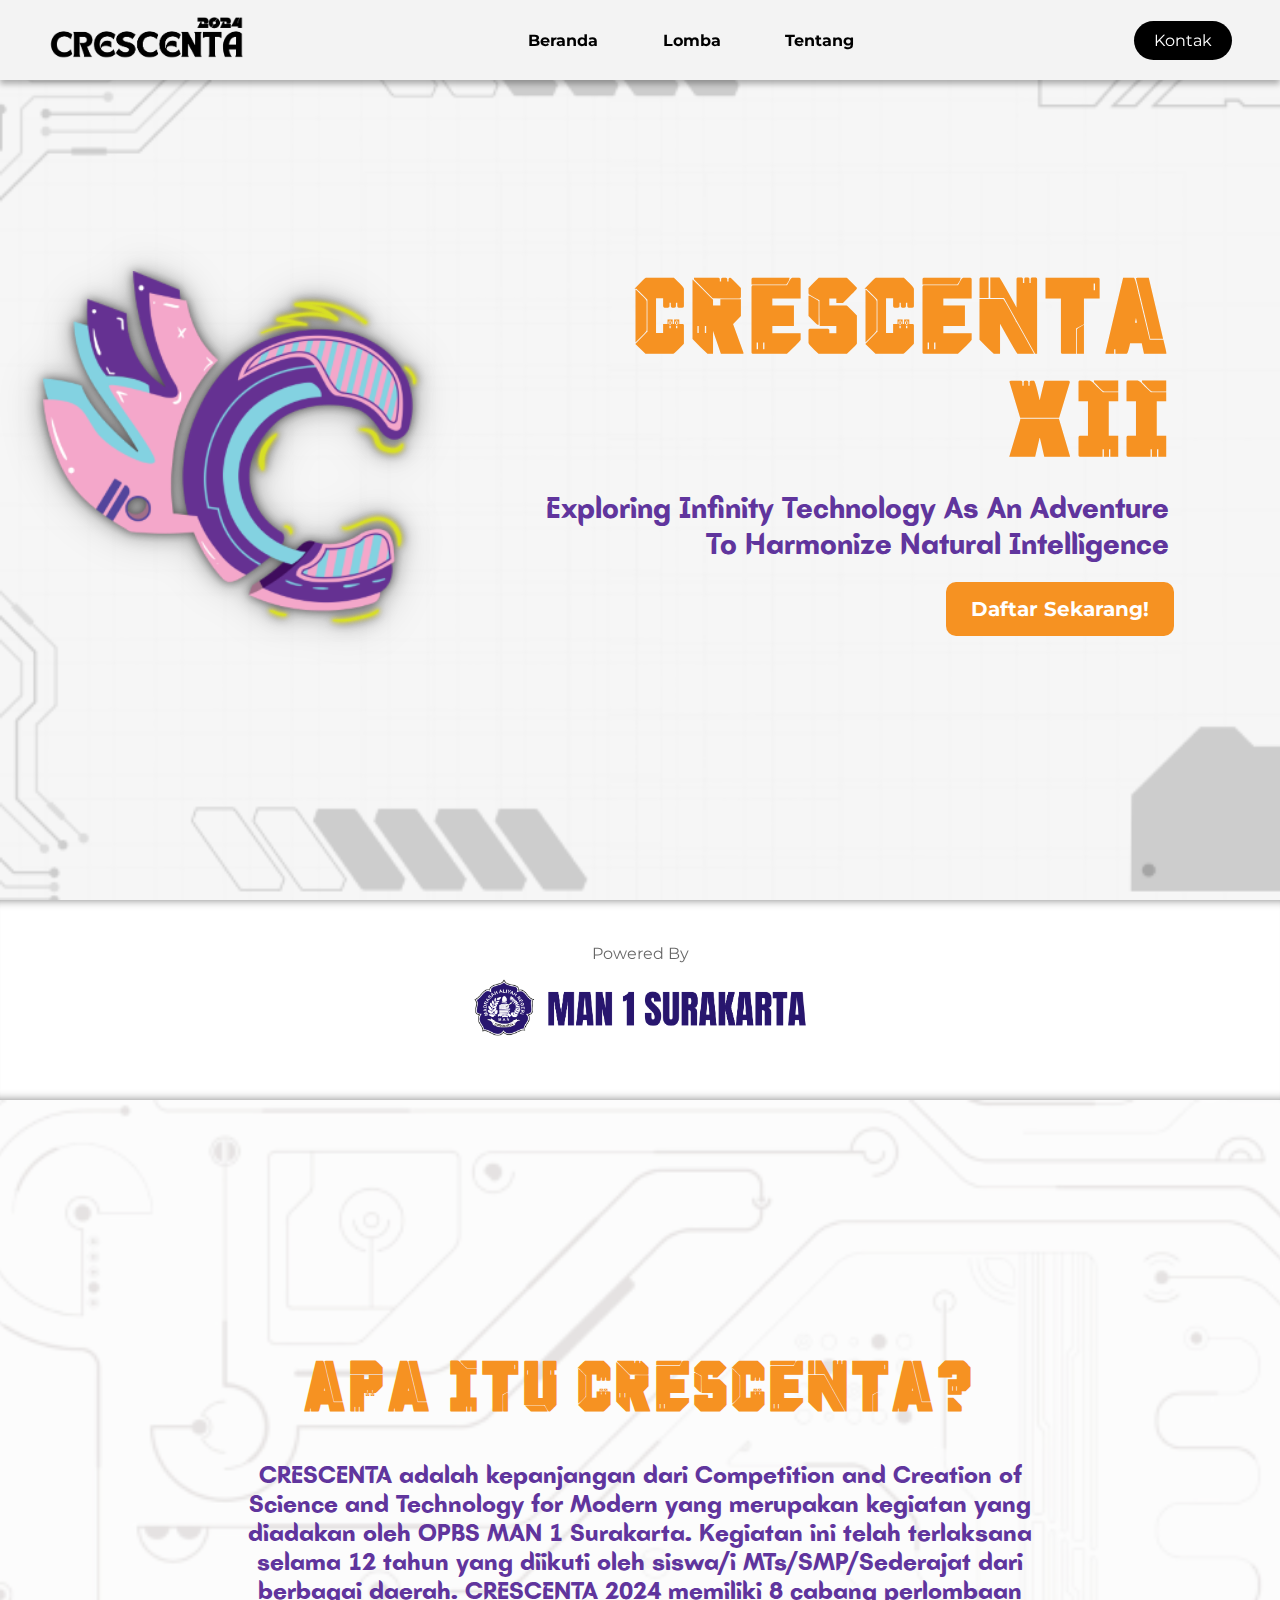
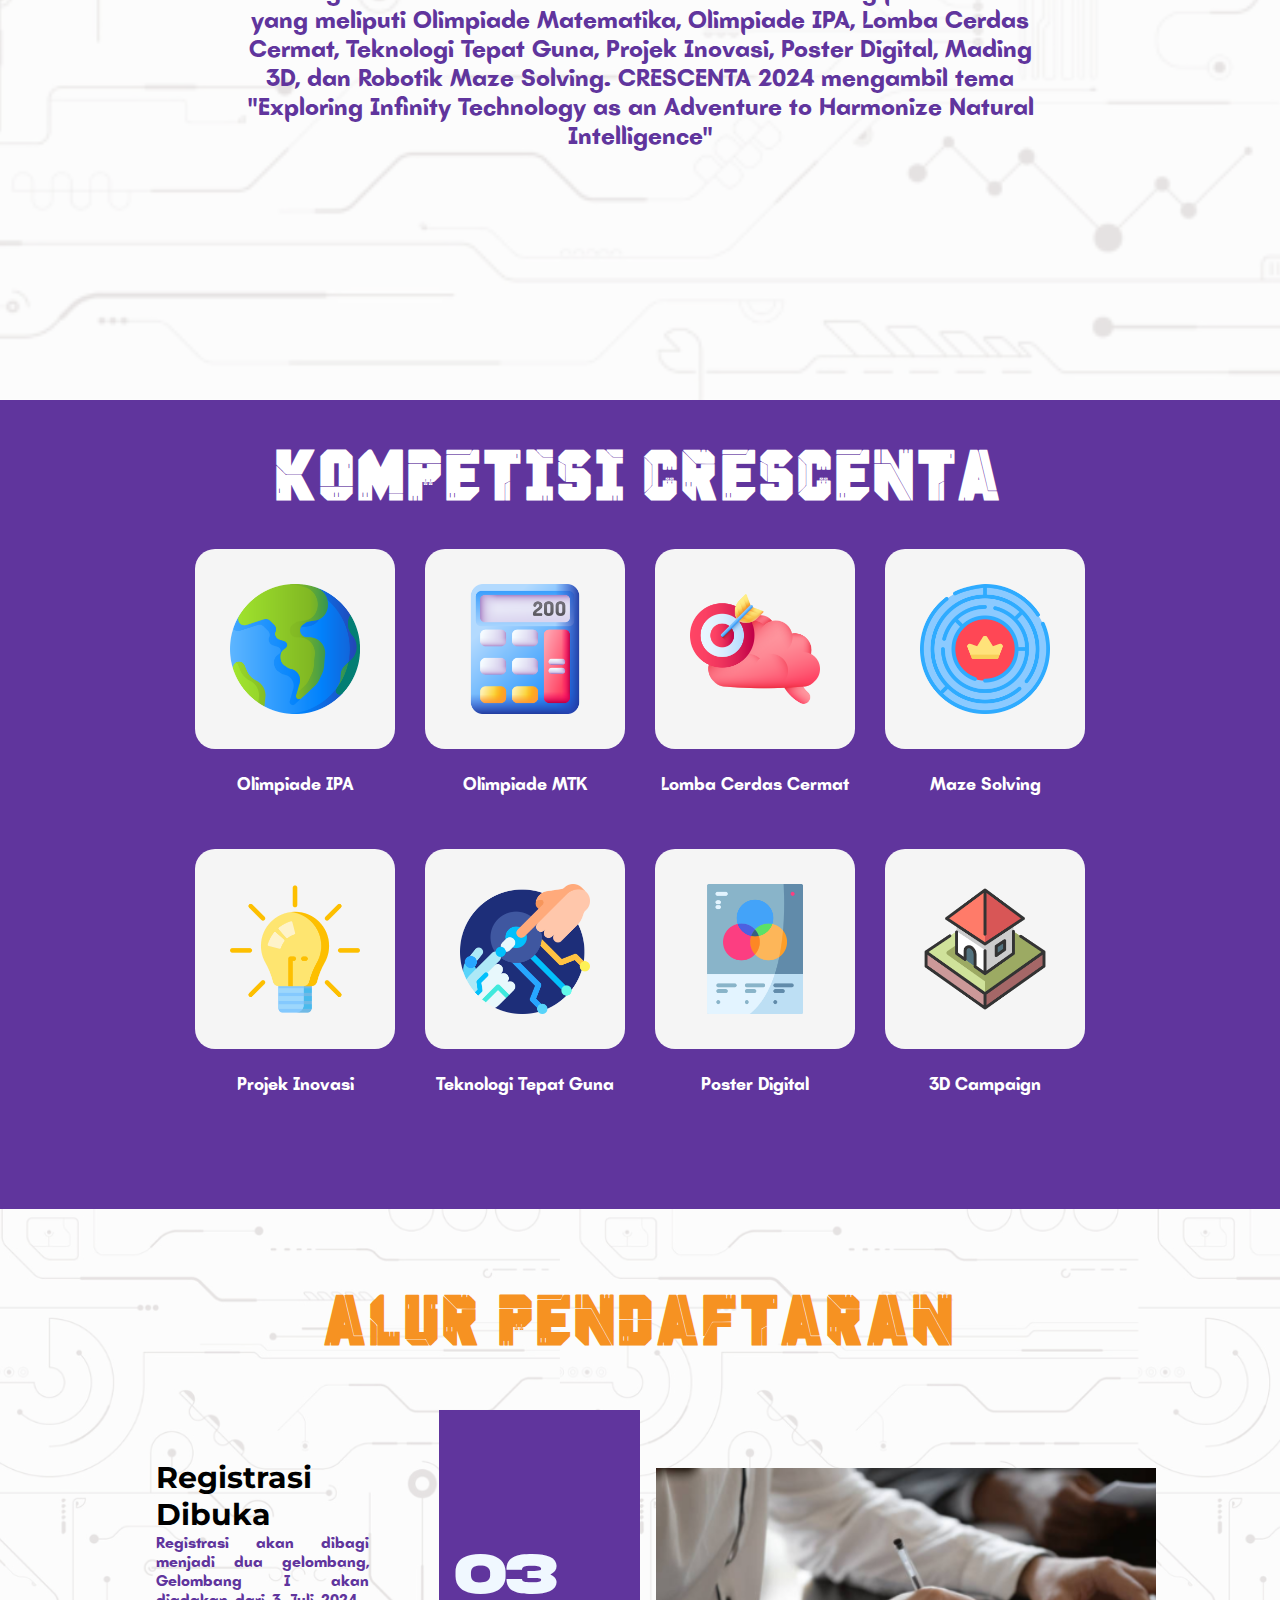
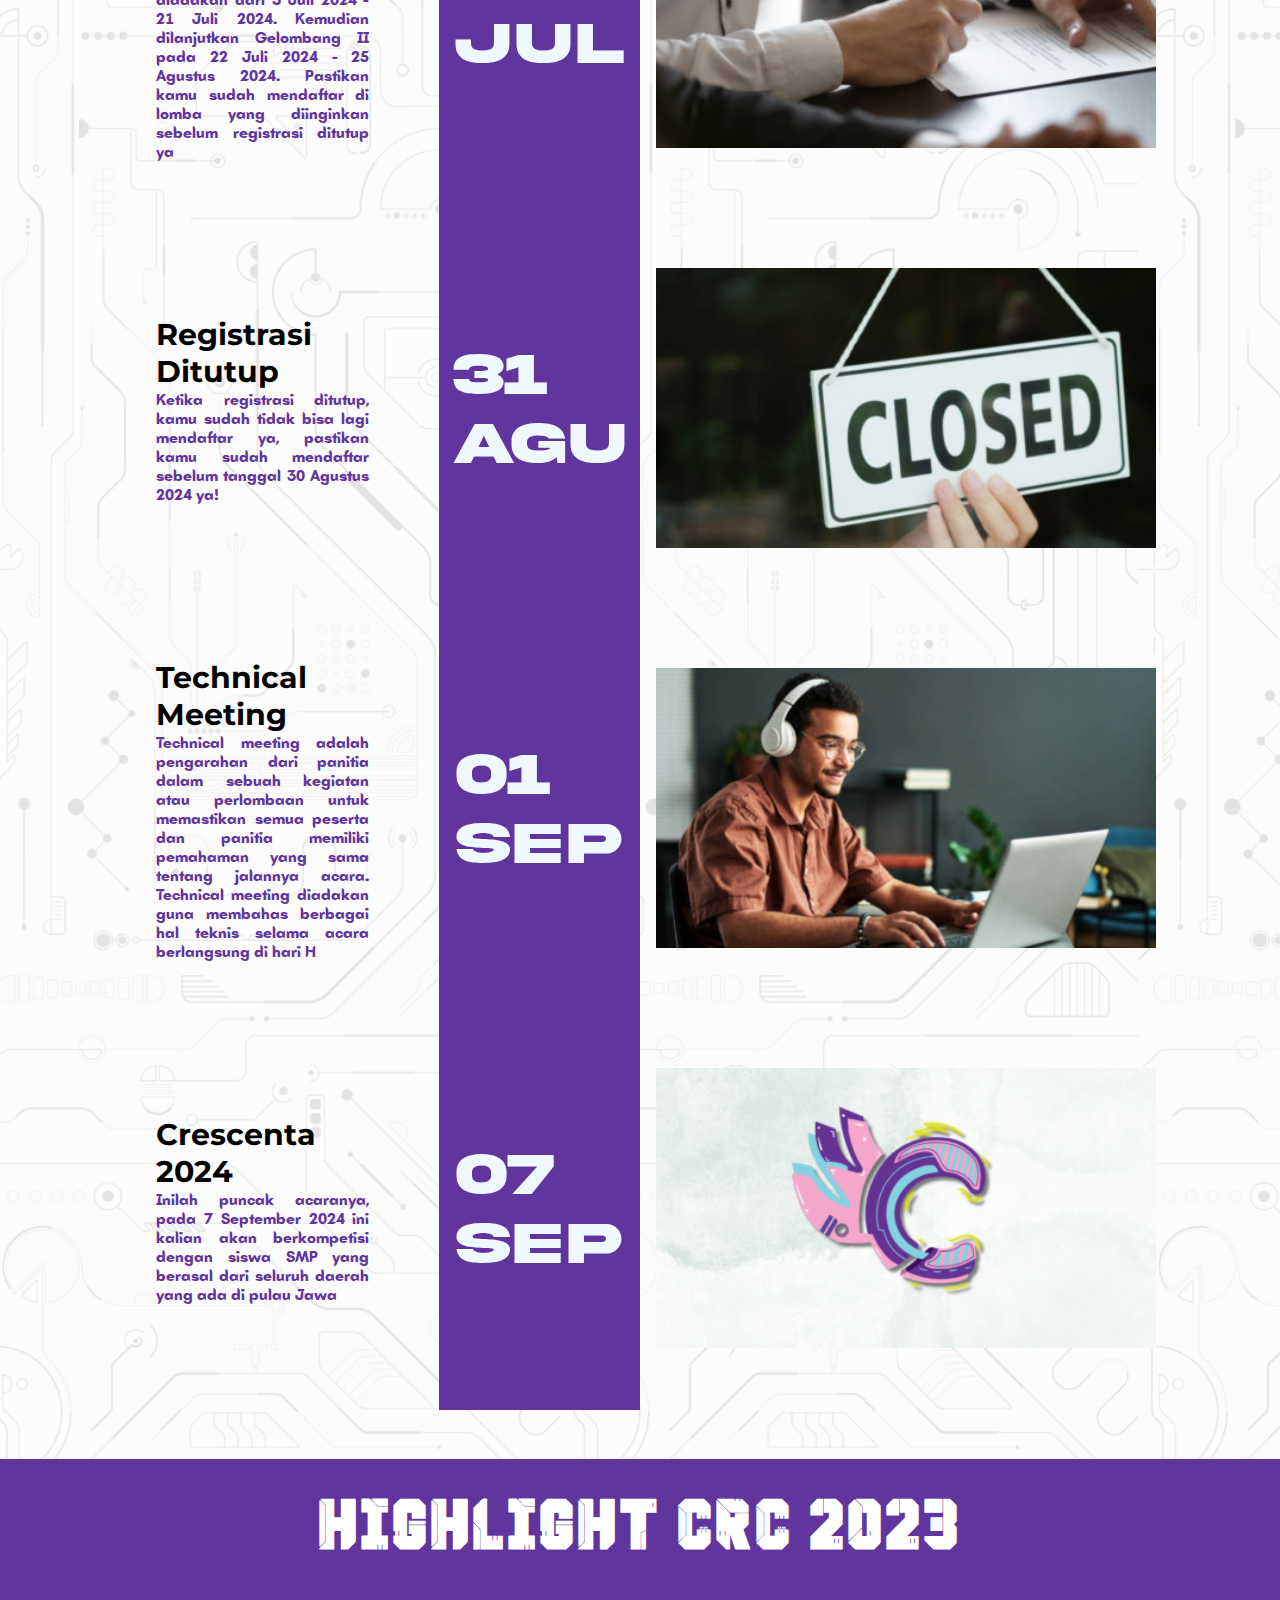
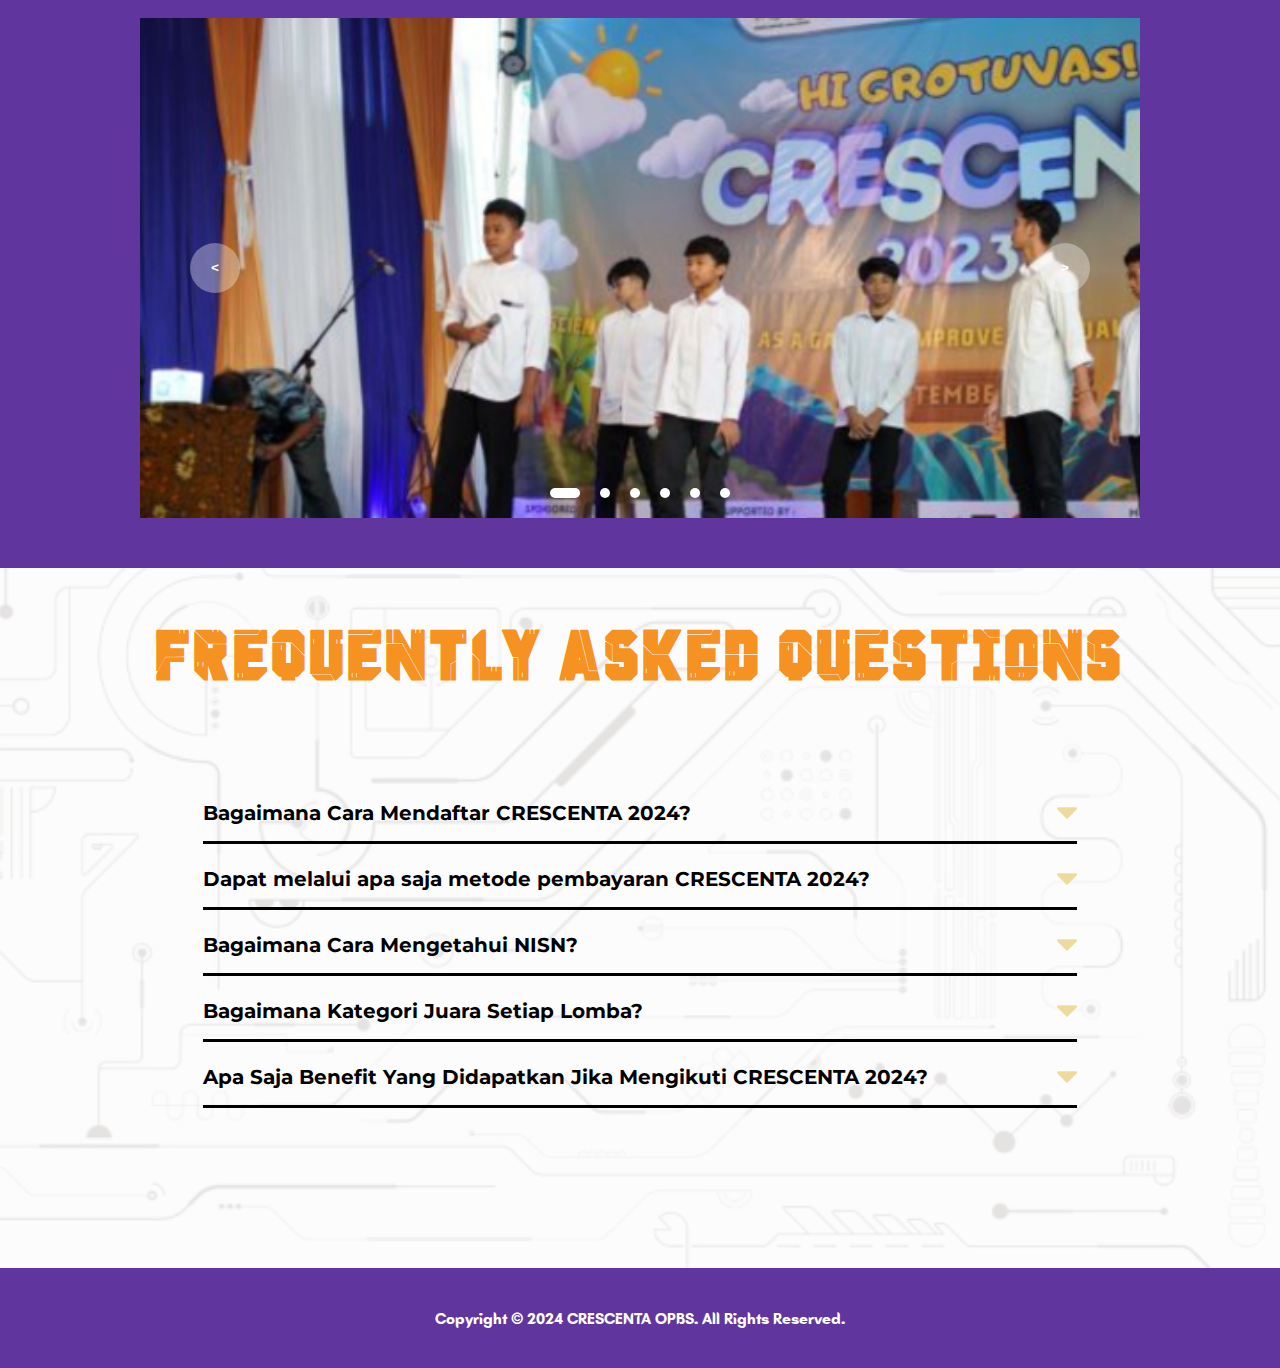
==== commit 5d9ba1fb: "date" ====
--- a/index.html
+++ b/index.html
@@ -190,7 +190,7 @@
                                 kamu sudah mendaftar sebelum tanggal 30 Agustus 2024 ya!</p>
                         </div>
                         <div class="date flex col-2 col-lg-4">
-                            <p class="anm">25<br>AGU</p>
+                            <p class="anm">31<br>AGU</p>
                         </div>
                         <div class="img col-6">
                             <img src="assets/05-gbr2.png" alt="Registrasi Crescenta 2024 Ditutup" class="anm">
@@ -205,7 +205,7 @@
                                 selama acara berlangsung di hari H</p>
                         </div>
                         <div class="date flex col-2 col-lg-4">
-                            <p class="anm">02<br>SEP</p>
+                            <p class="anm">01<br>SEP</p>
                         </div>
                         <div class="img col-6">
                             <img src="assets/05-gbr3.png" alt="Technical Meeting Crescenta 2024" class="anm">
--- a/style/ads.css
+++ b/style/ads.css
@@ -31,7 +31,7 @@
 
 #posterImage {
     width: 100%;
-    max-height: 650px;
+    max-height: 600px;
     display: block;
     border-radius: 10px;
 }
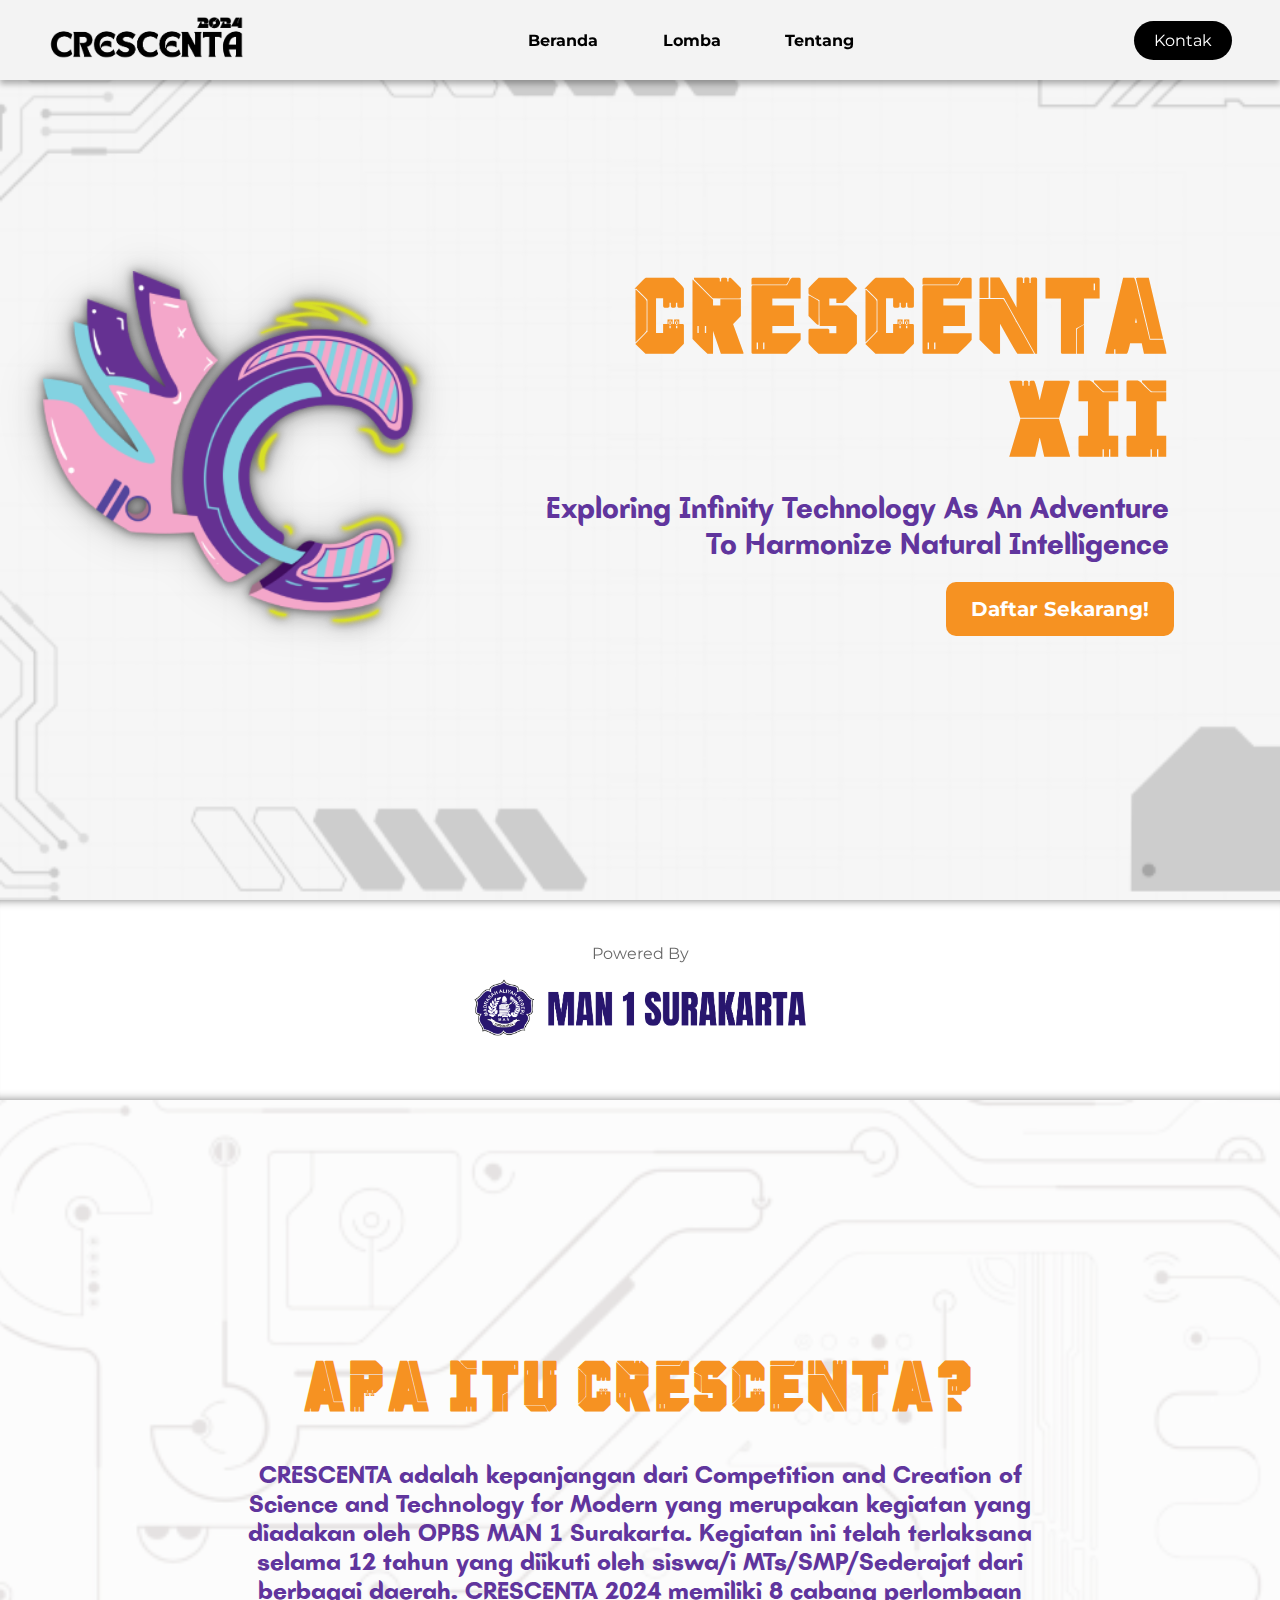
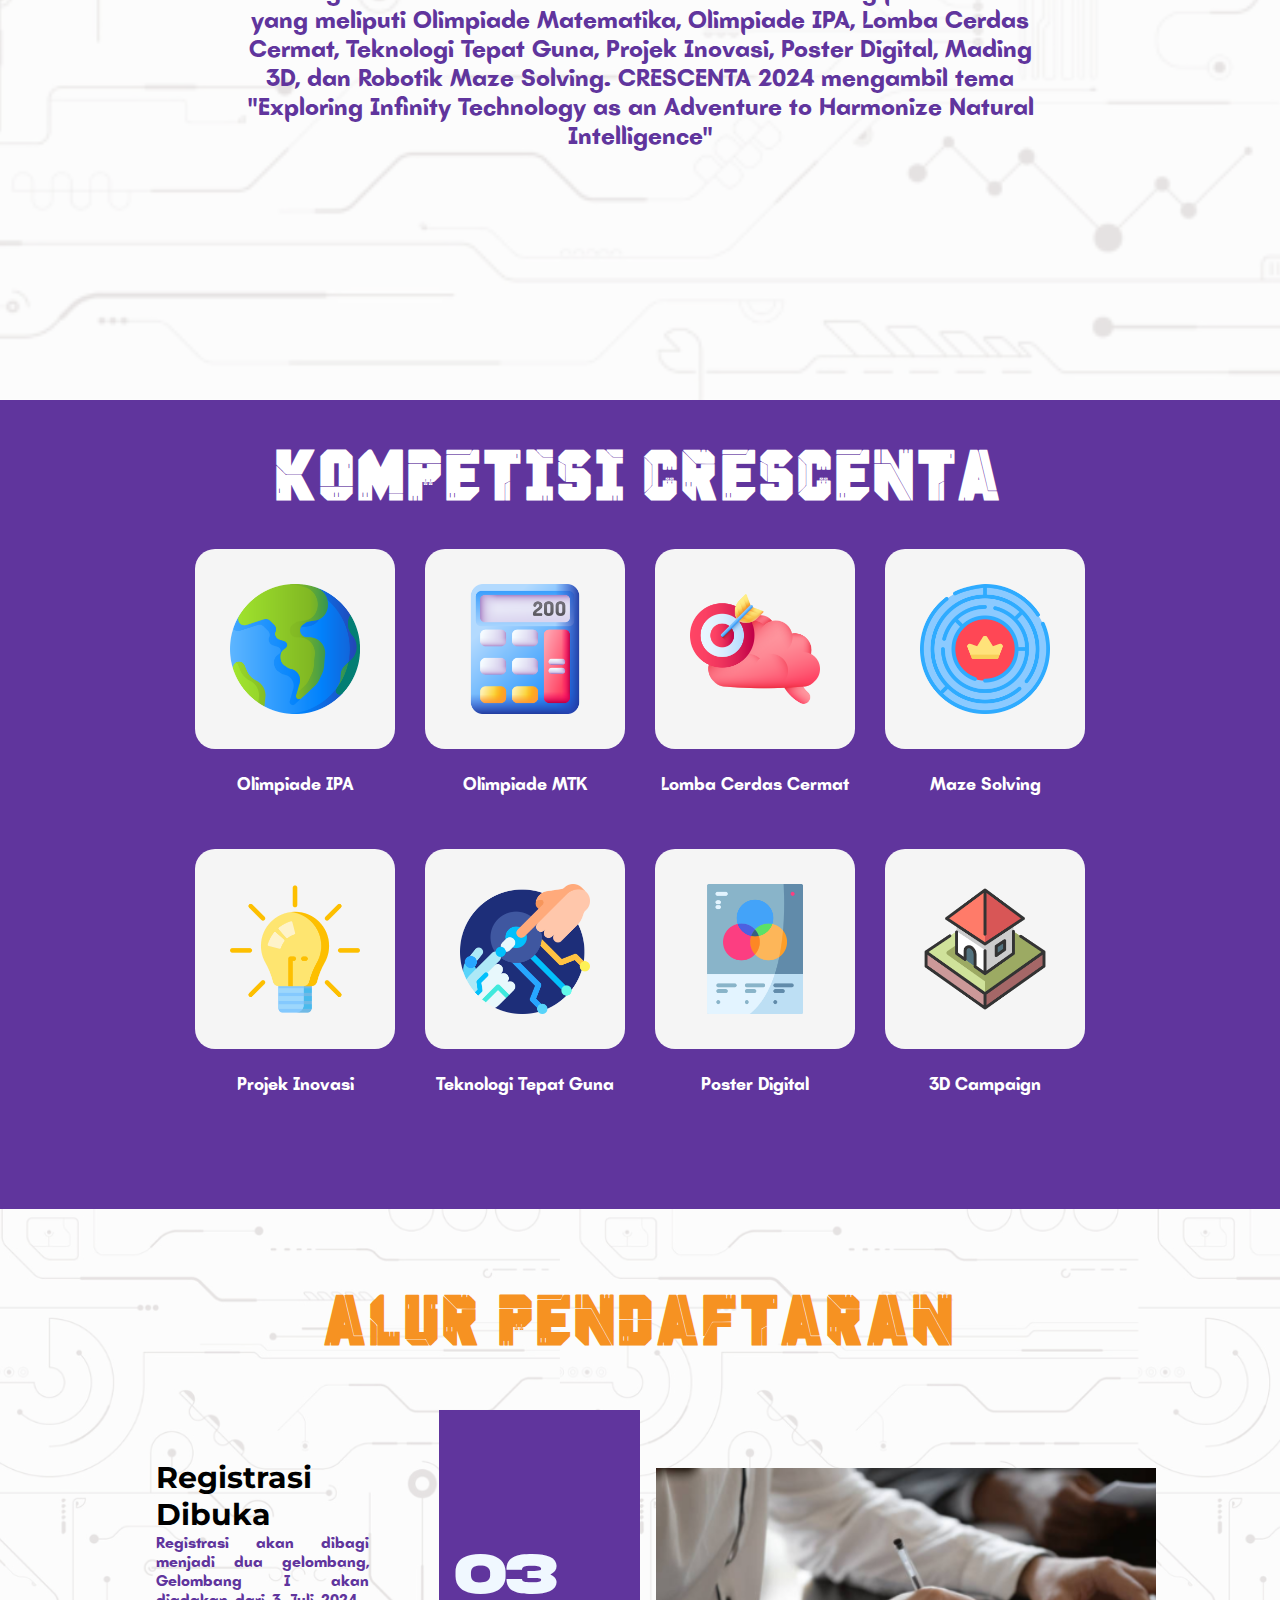
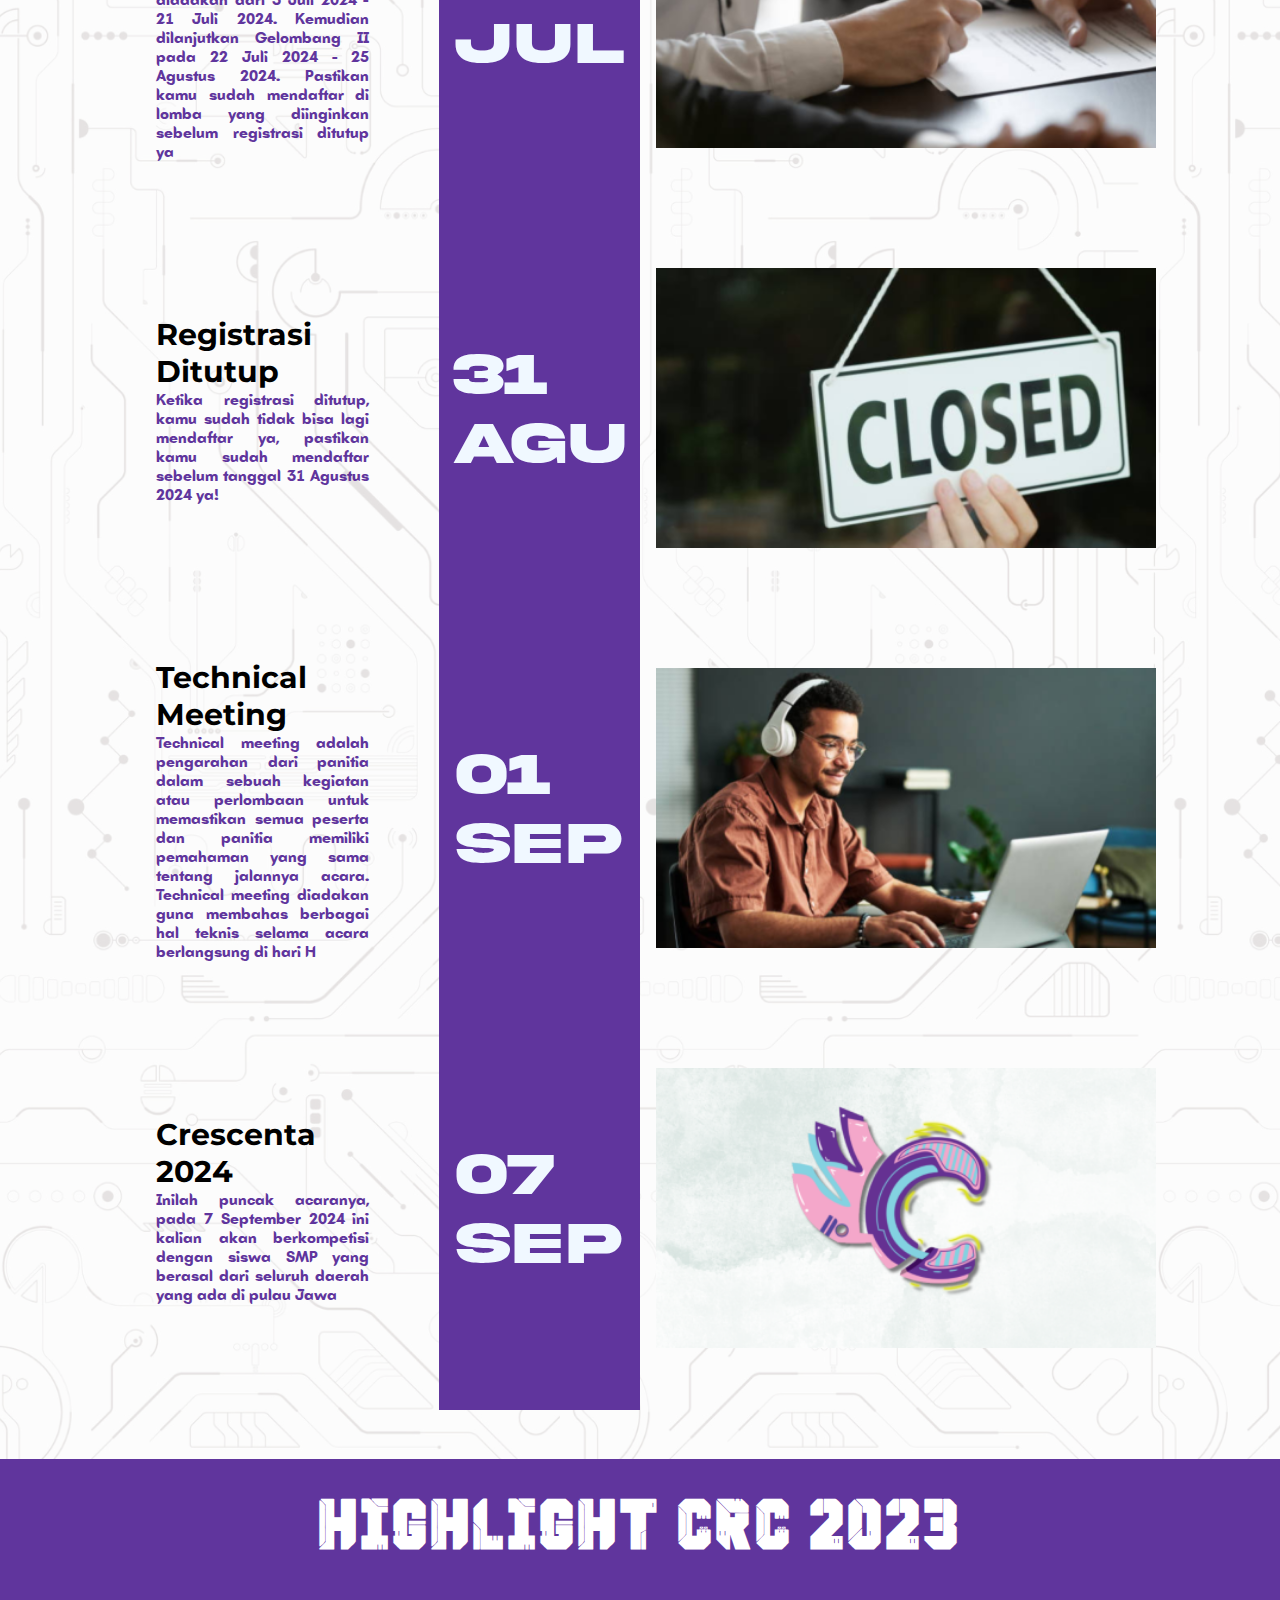
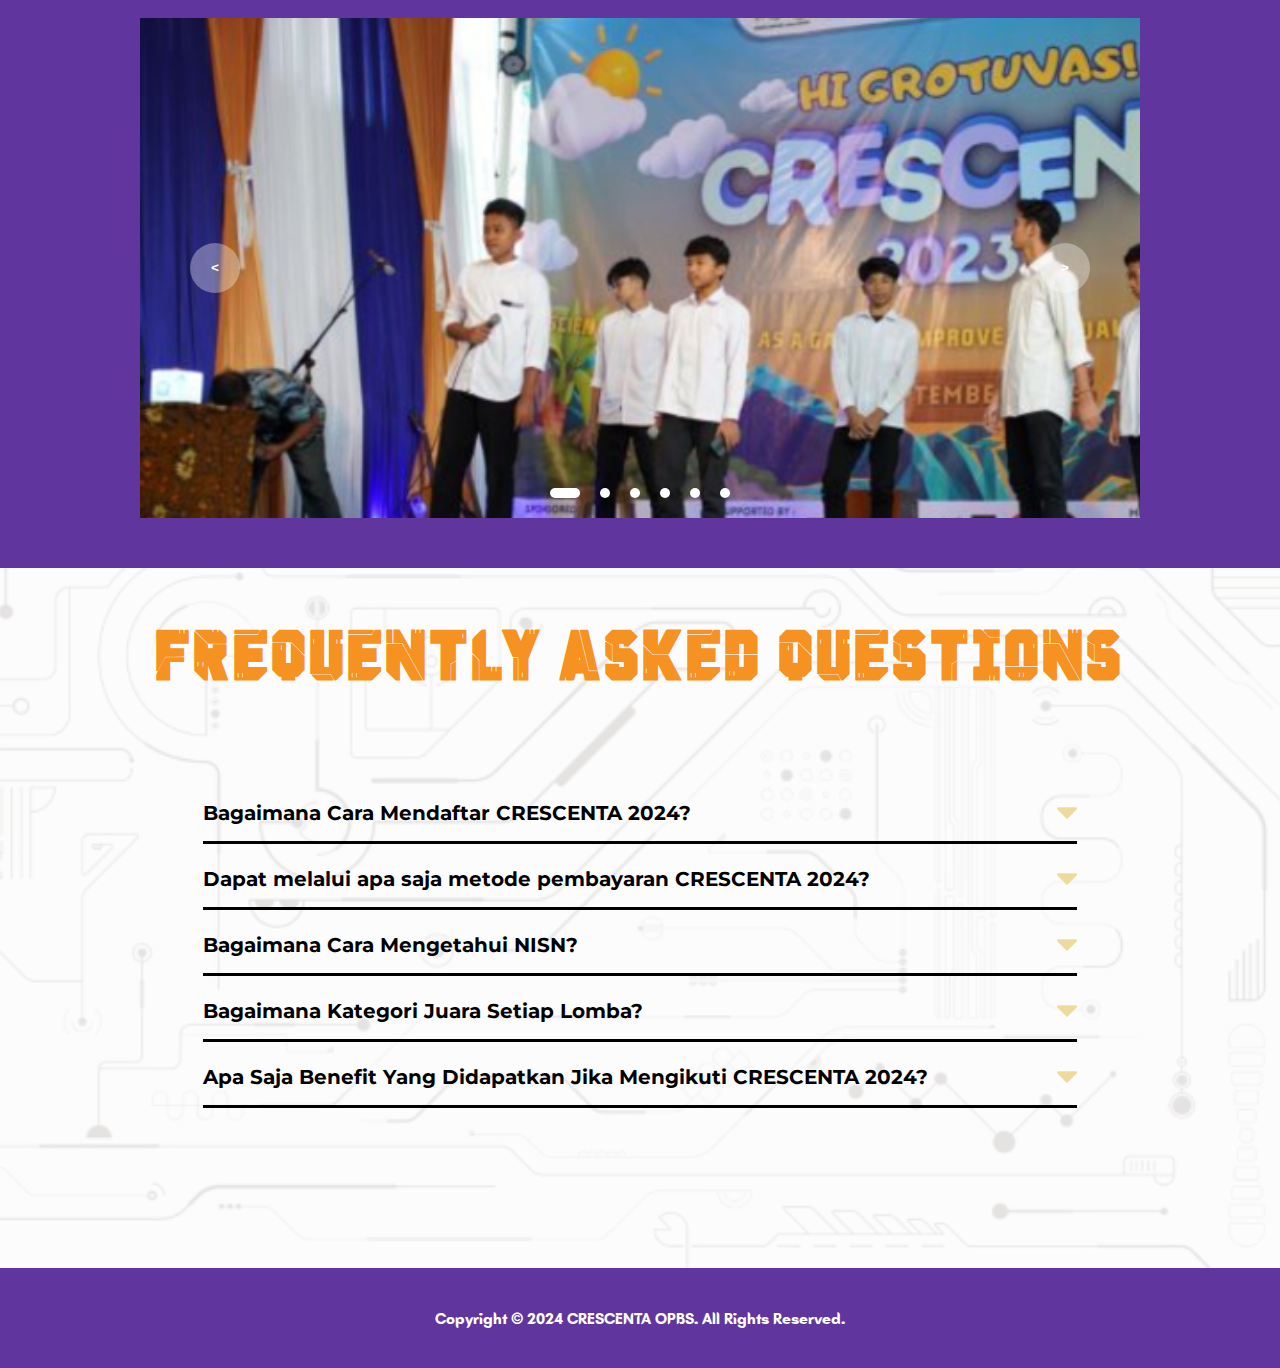
==== commit 60a520dc: "date 2" ====
--- a/index.html
+++ b/index.html
@@ -187,7 +187,7 @@
                         <div class="text flex col-4 col-lg-8">
                             <h3 class="anm">Registrasi Ditutup</h3>
                             <p class="anm">Ketika registrasi ditutup, kamu sudah tidak bisa lagi mendaftar ya, pastikan
-                                kamu sudah mendaftar sebelum tanggal 30 Agustus 2024 ya!</p>
+                                kamu sudah mendaftar sebelum tanggal 31 Agustus 2024 ya!</p>
                         </div>
                         <div class="date flex col-2 col-lg-4">
                             <p class="anm">31<br>AGU</p>
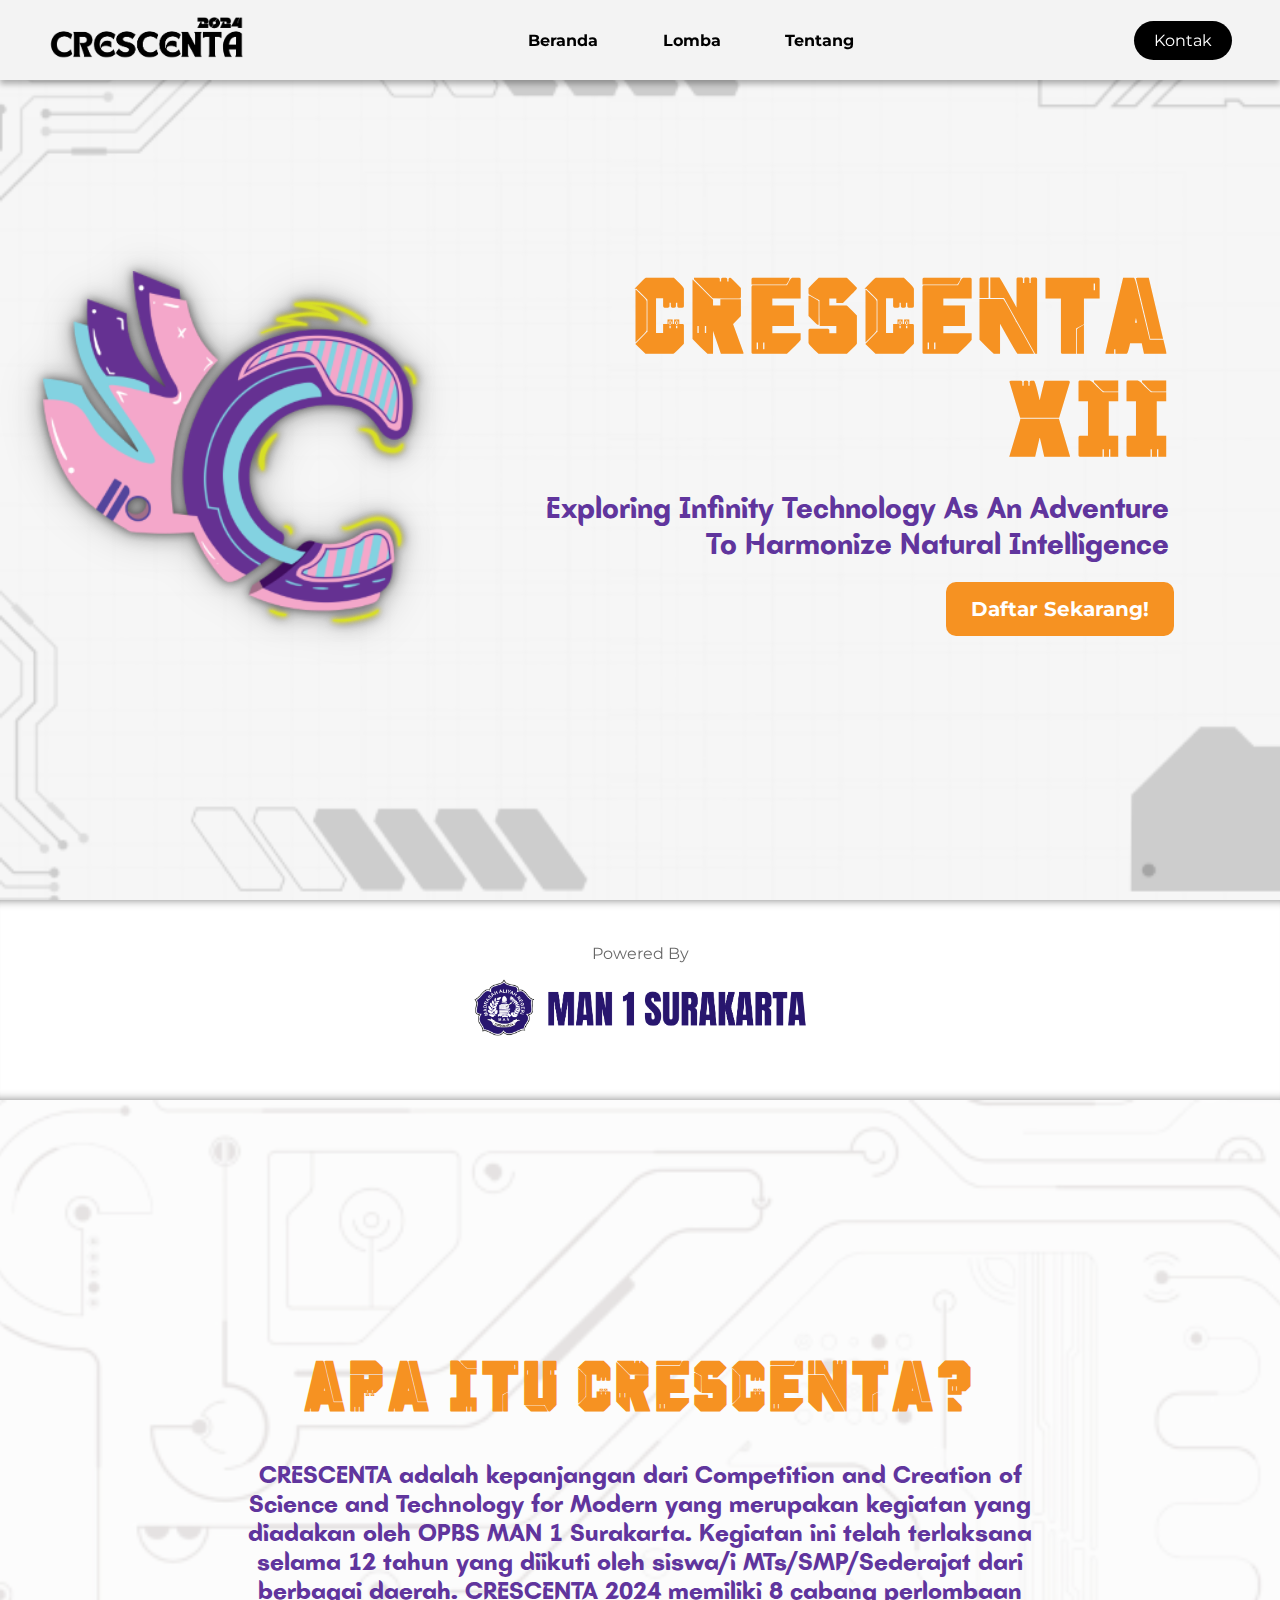
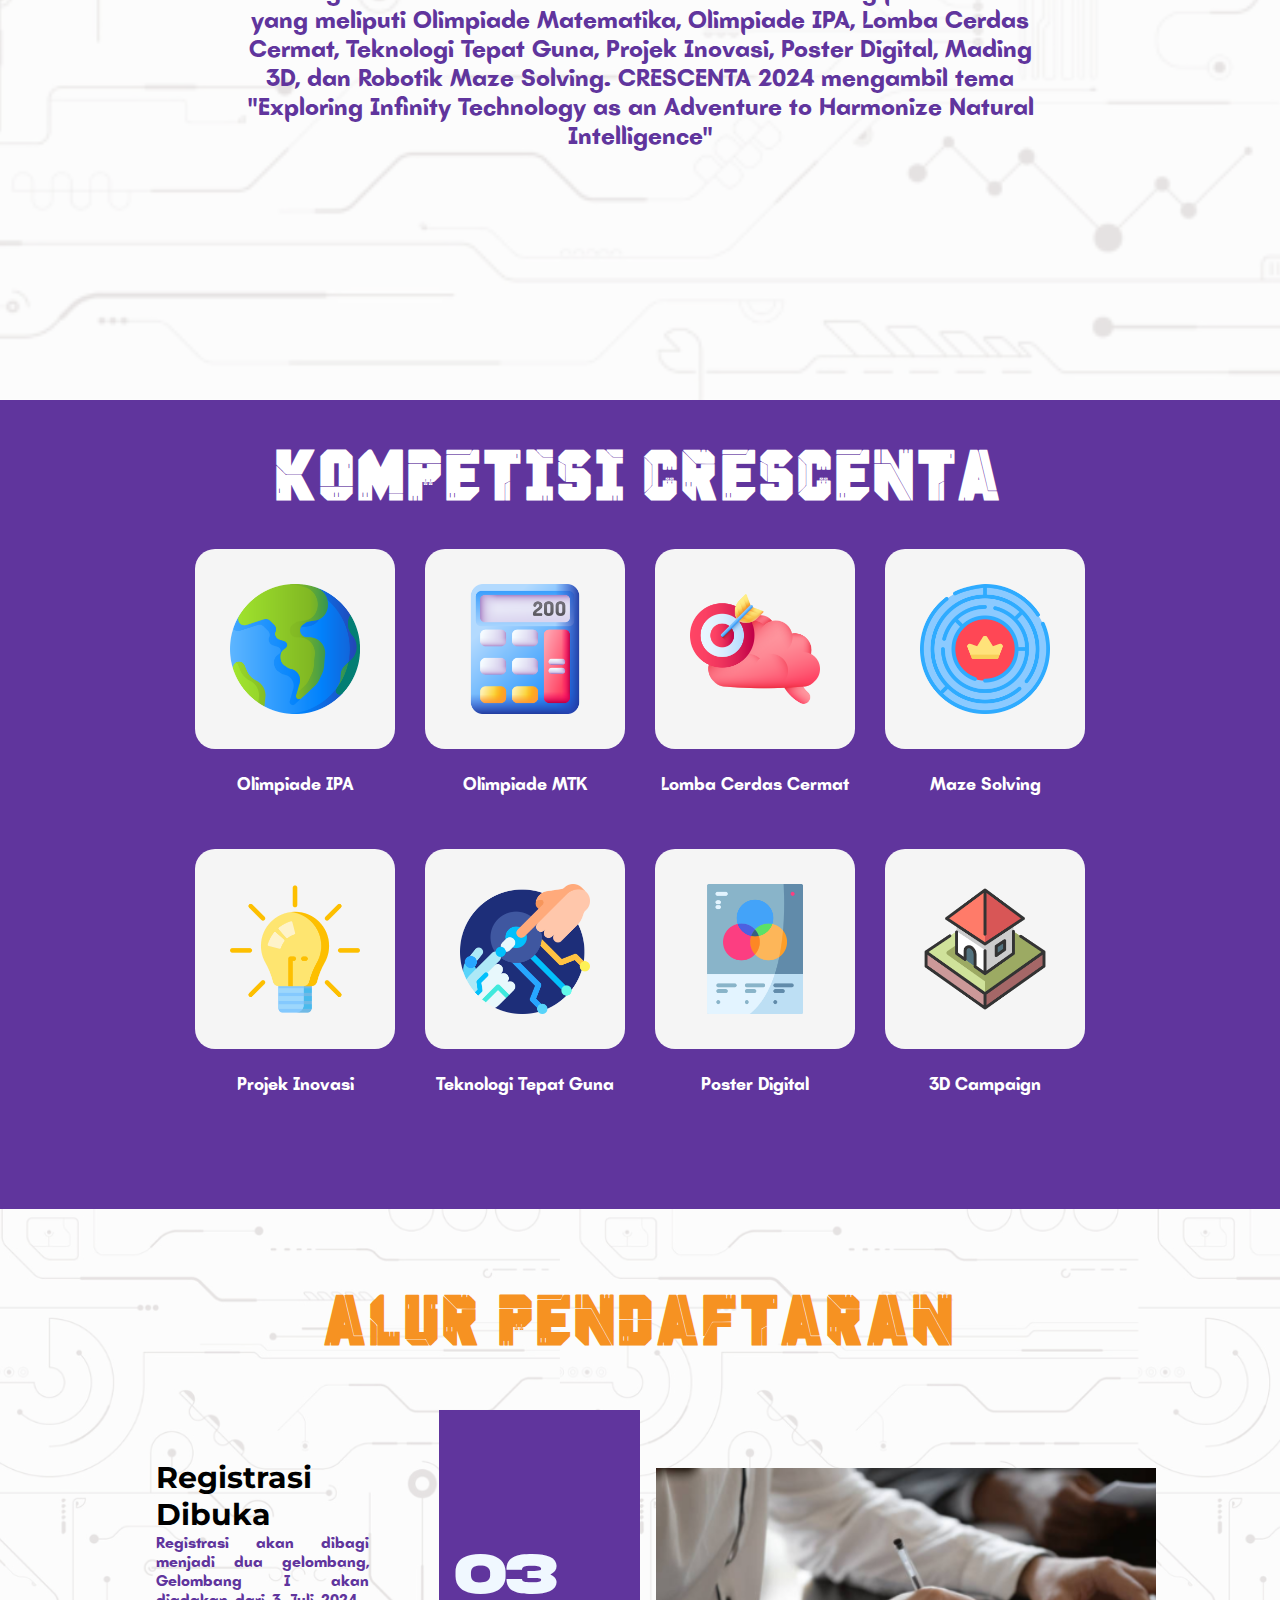
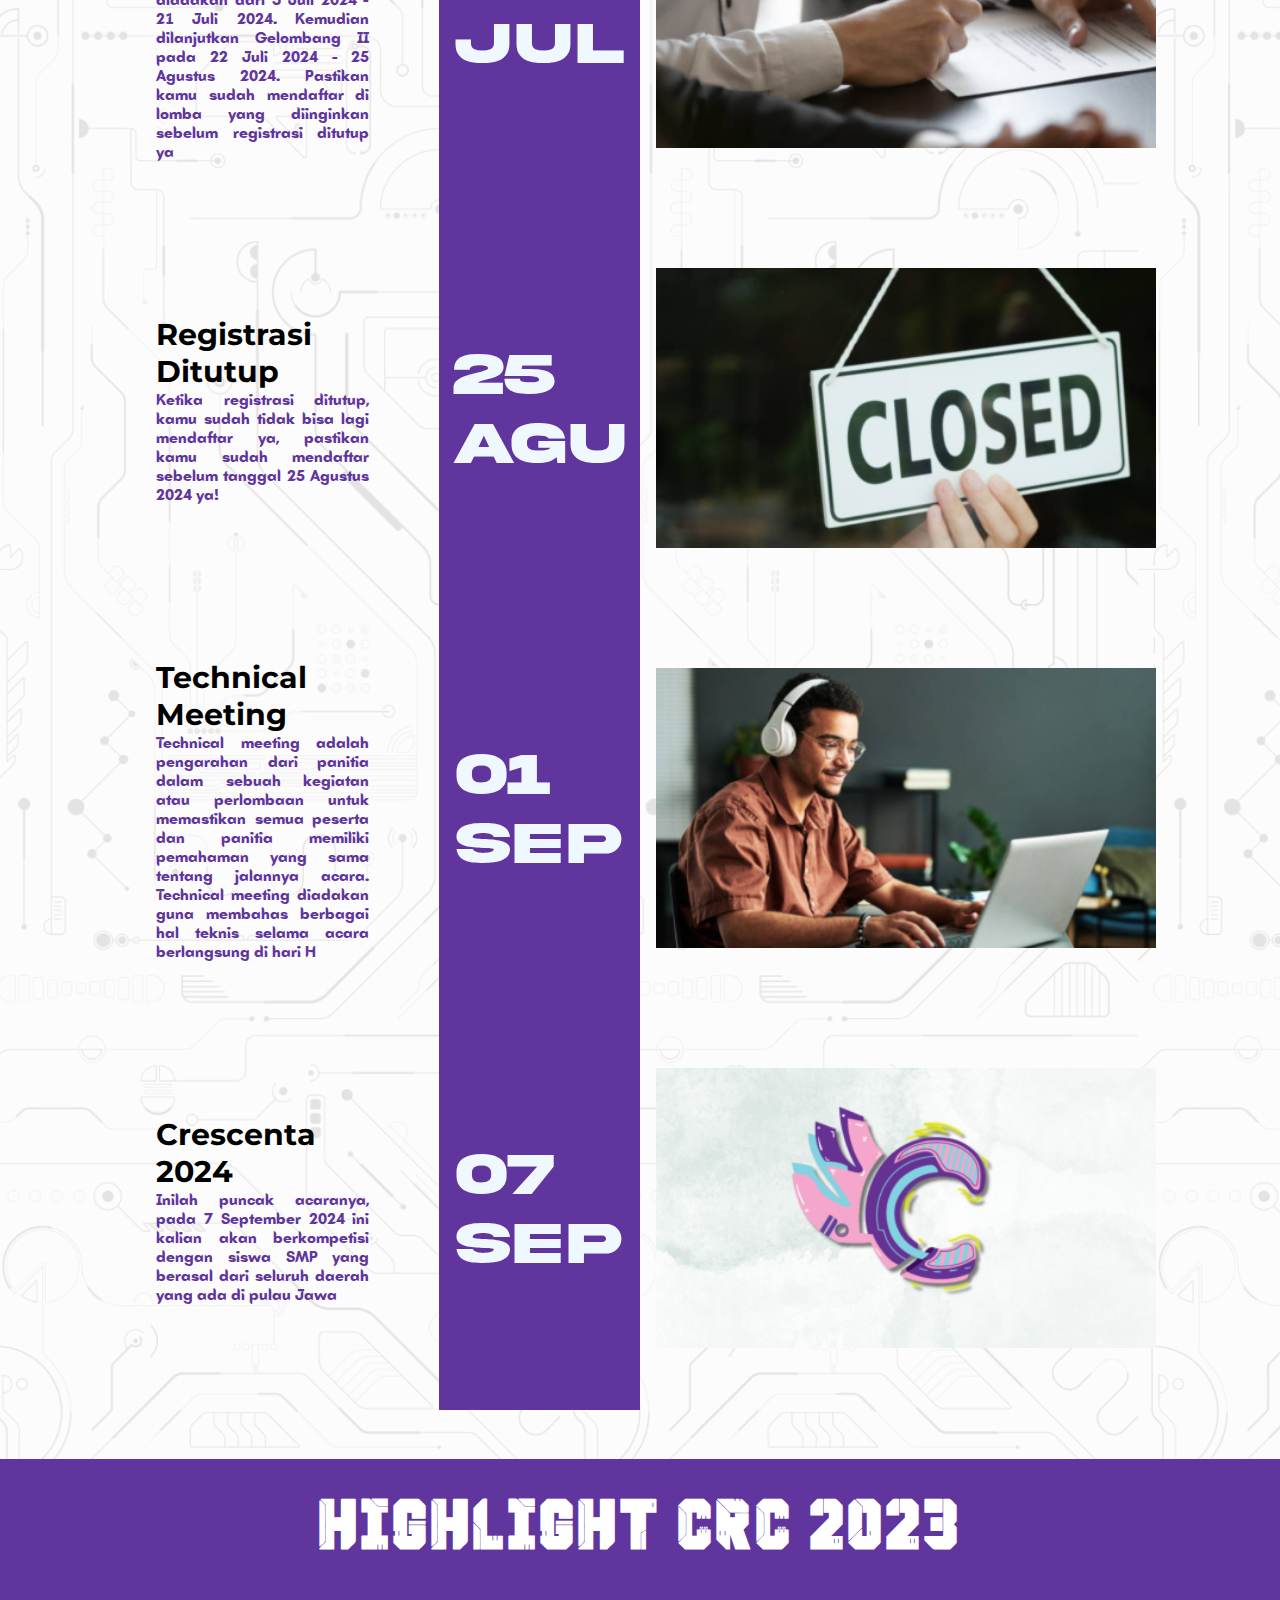
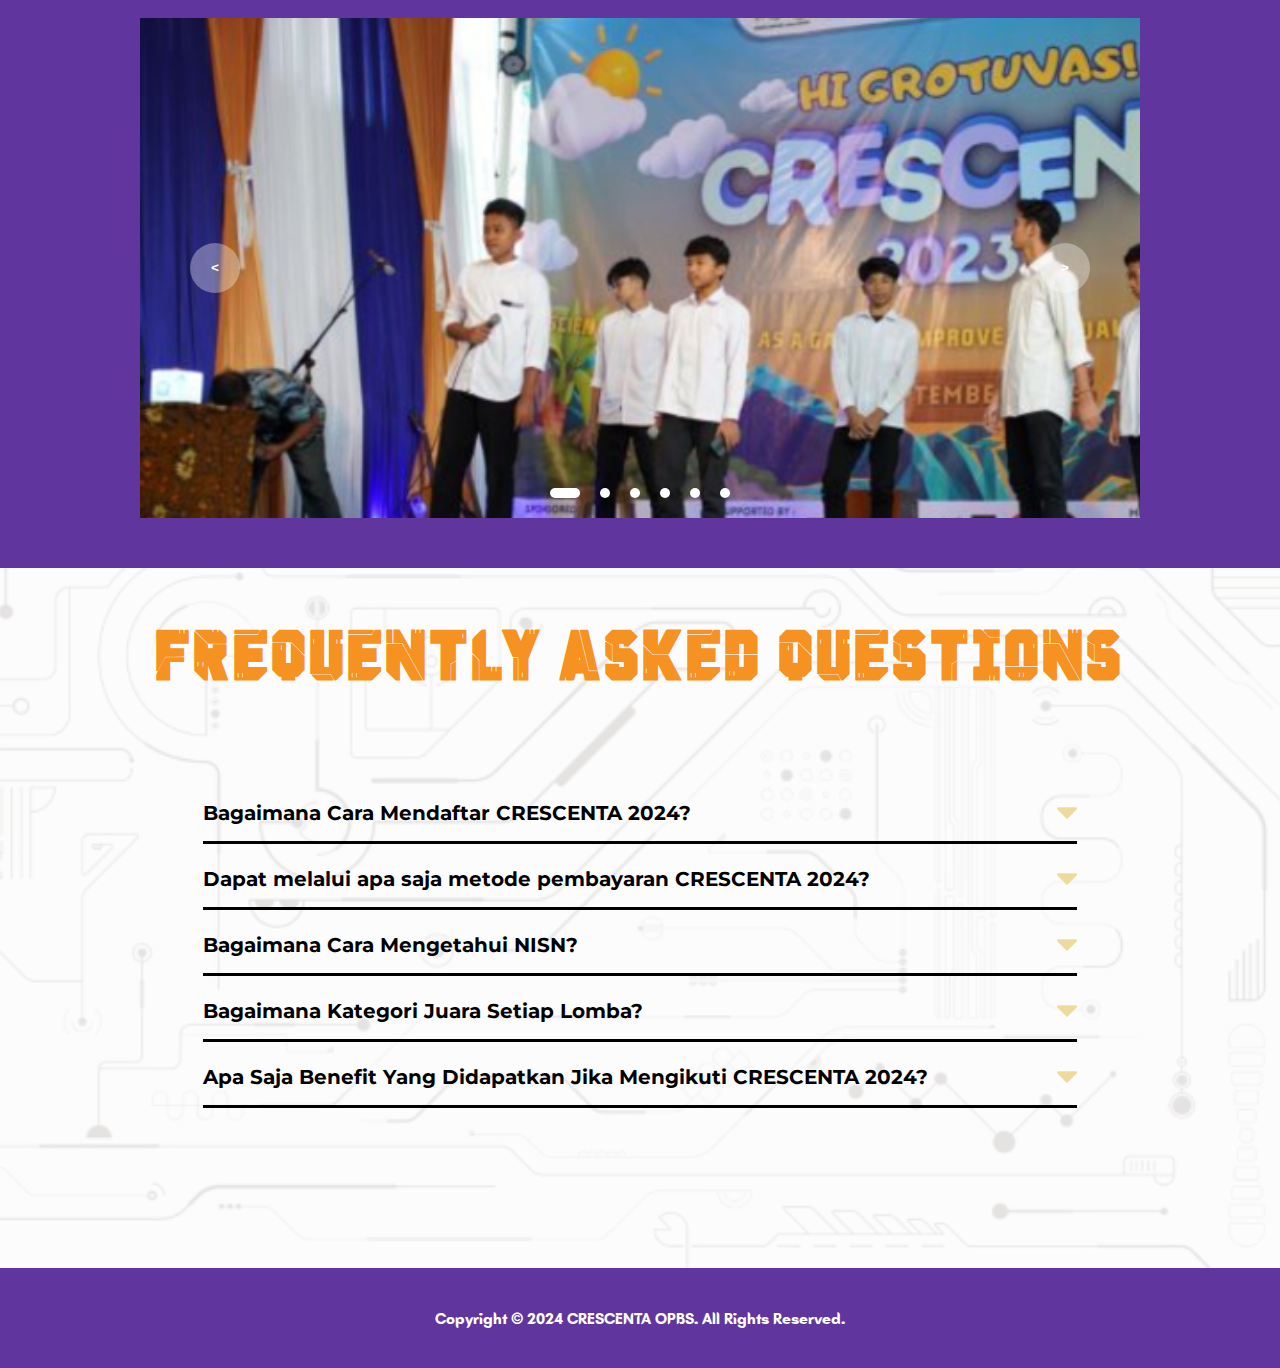
==== commit 5a5166d2: "ads 4" ====
--- a/index.html
+++ b/index.html
@@ -23,12 +23,12 @@
     <div id="loader">
         <div class="loader-spinner"></div>
     </div>
-    <div id="popupPoster" class="hidden ads" >
+    <!-- <div id="popupPoster" class="hidden ads" >
         <div id="popupContent">
             <span id="closePopup">&times;</span>
-            <a href="https://drive.google.com/file/d/1h7b773SllscyJipTGeoVpqHi9S1fFQu8/view?usp=sharing" target="_blank"><img src="assets/00-poster.jpg" alt="Iklan Poster" id="posterImage"></a>
-        </div>
-    </div>
+            <a href="https://drive.google.com/file/d/1h7b773SllscyJipTGeoVpqHi9S1fFQu8/view?usp=sharing" target="_blank"><img src="assets/00-ads.png" alt="Iklan Poster" id="posterImage"></a>
+        </div>
+    </div> -->
     <header>
         <nav id="navbar" class="flex nav">
             <div class="logo">
@@ -187,10 +187,10 @@
                         <div class="text flex col-4 col-lg-8">
                             <h3 class="anm">Registrasi Ditutup</h3>
                             <p class="anm">Ketika registrasi ditutup, kamu sudah tidak bisa lagi mendaftar ya, pastikan
-                                kamu sudah mendaftar sebelum tanggal 31 Agustus 2024 ya!</p>
+                                kamu sudah mendaftar sebelum tanggal 25 Agustus 2024 ya!</p>
                         </div>
                         <div class="date flex col-2 col-lg-4">
-                            <p class="anm">31<br>AGU</p>
+                            <p class="anm">25<br>AGU</p>
                         </div>
                         <div class="img col-6">
                             <img src="assets/05-gbr2.png" alt="Registrasi Crescenta 2024 Ditutup" class="anm">
--- a/style/ads.css
+++ b/style/ads.css
@@ -25,13 +25,14 @@
     padding: 10px;
     border-radius: 10px;
     box-shadow: 0 0 10px rgba(0, 0, 0, 0.5);
-    max-width: 90%;
-    max-height: 90%;
+
+    max-width: 95%;
+    max-height: 95%;
 }
 
 #posterImage {
     width: 100%;
-    max-height: 600px;
+    max-height: auto;
     display: block;
     border-radius: 10px;
 }
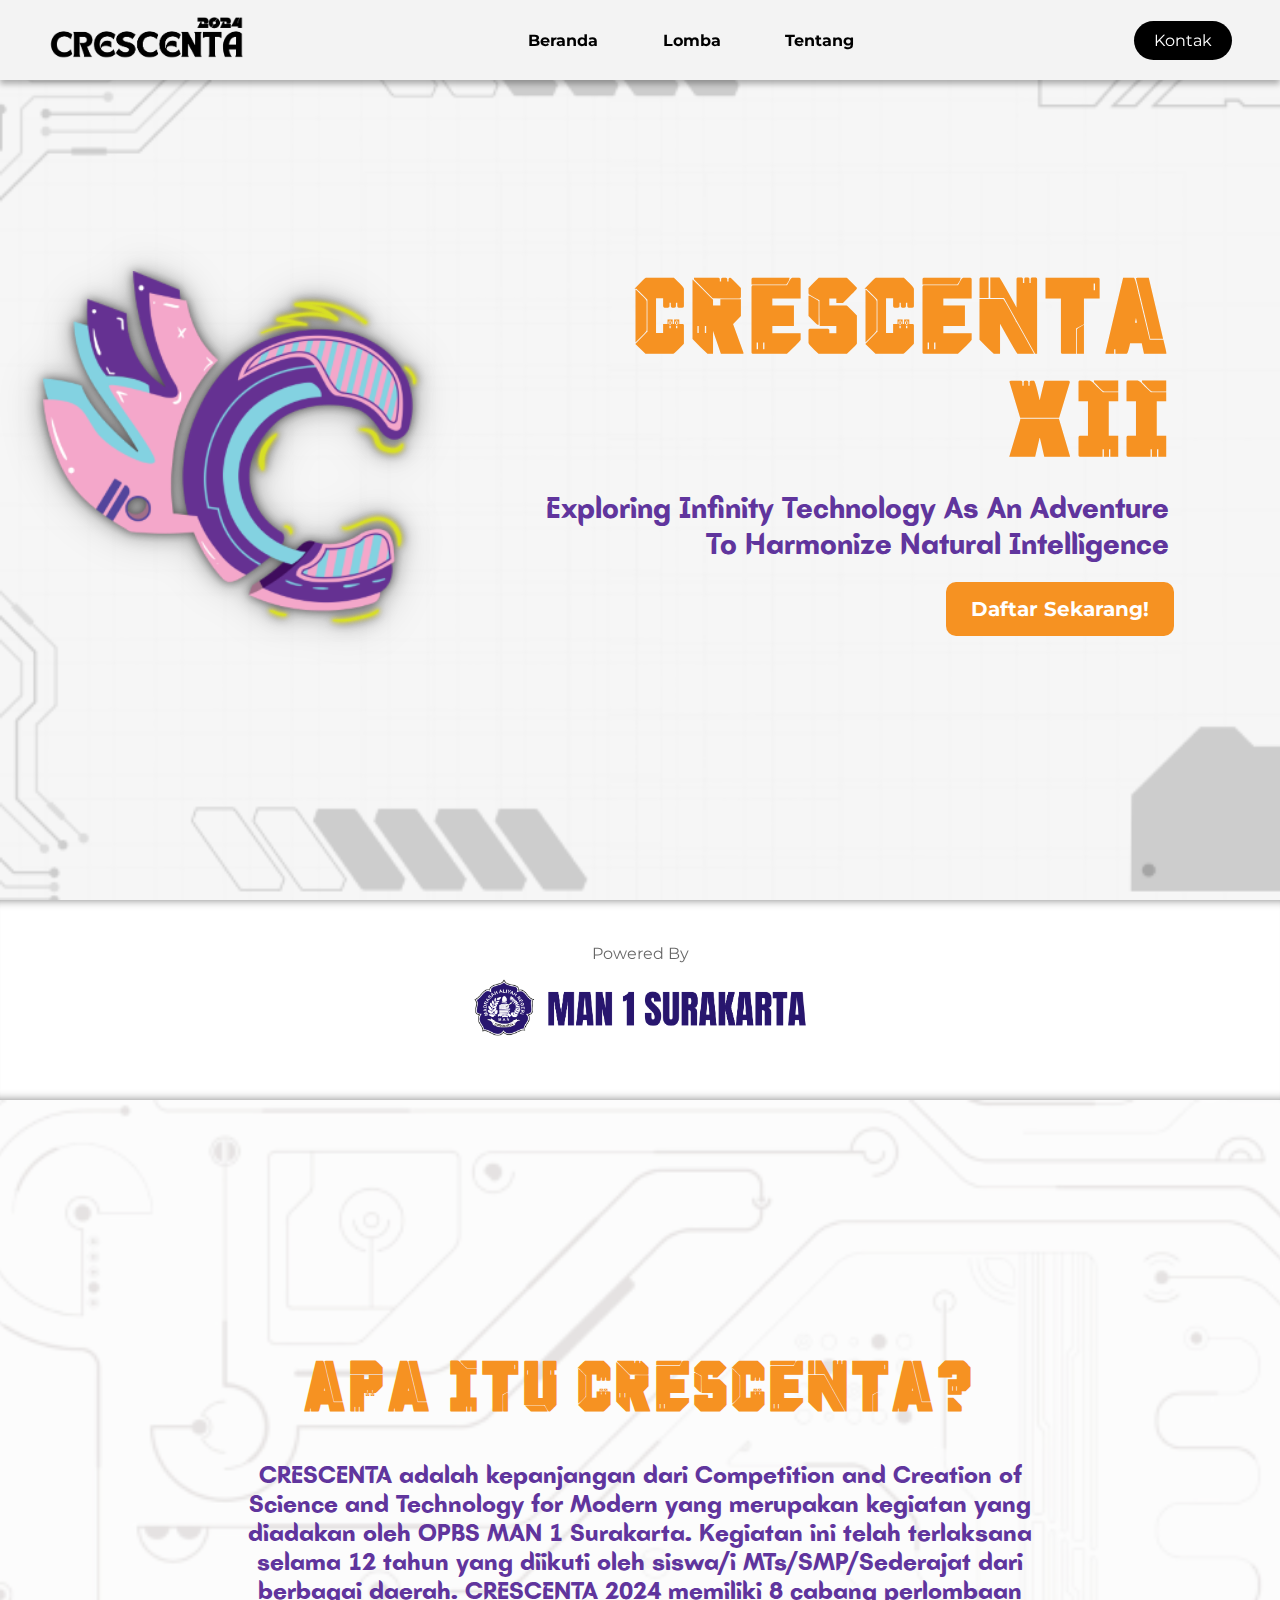
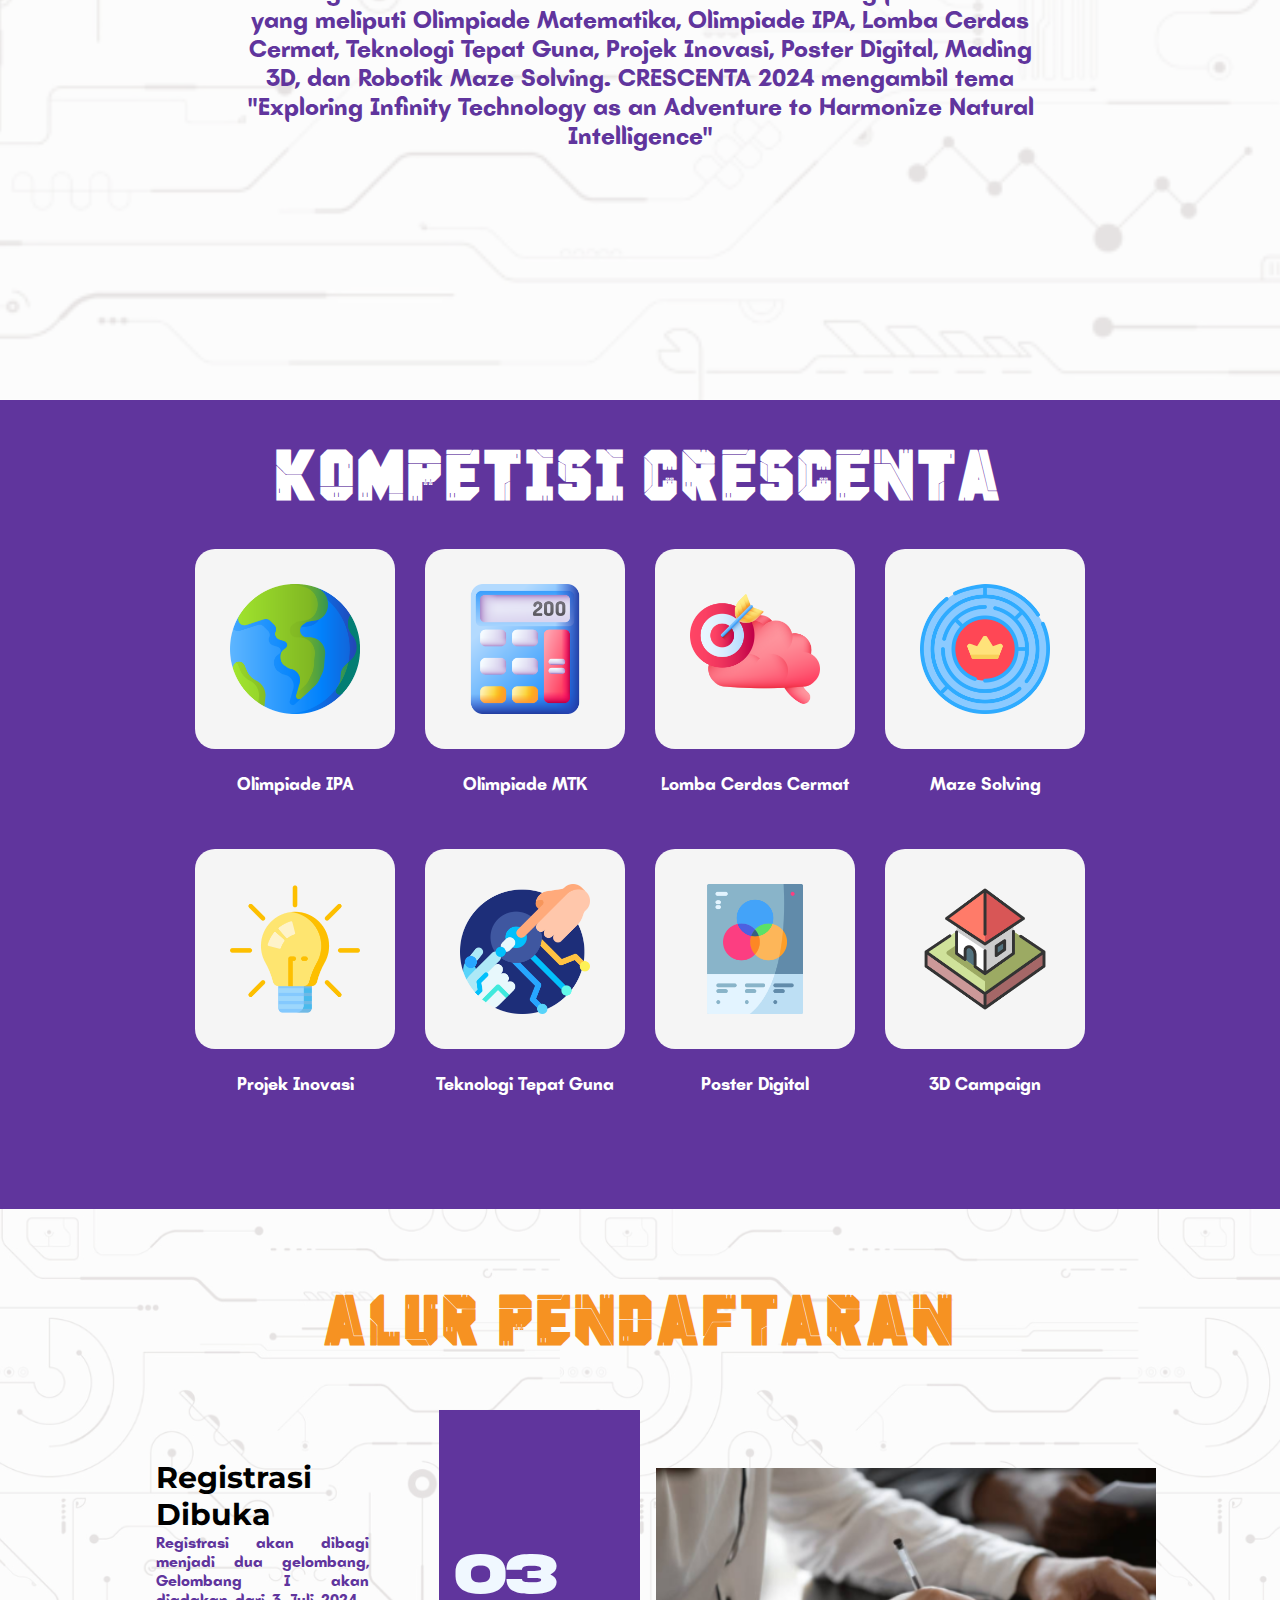
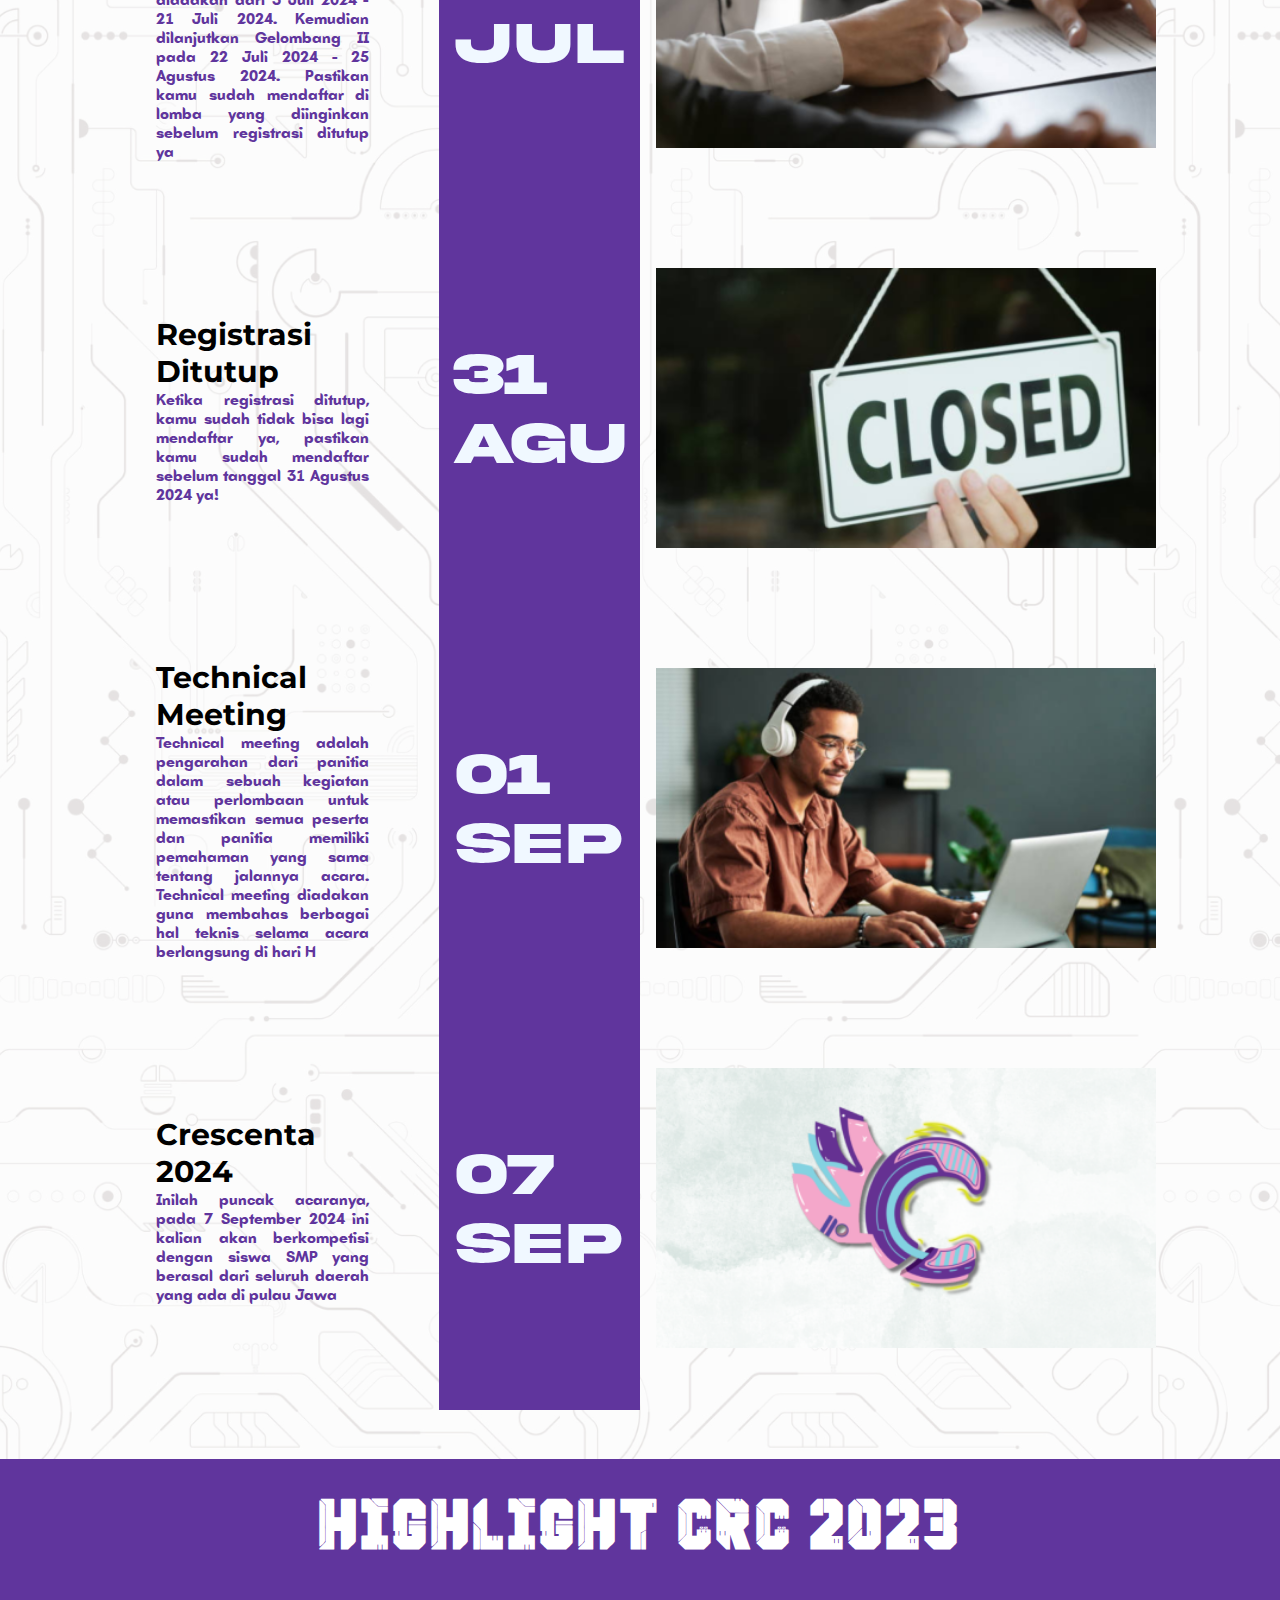
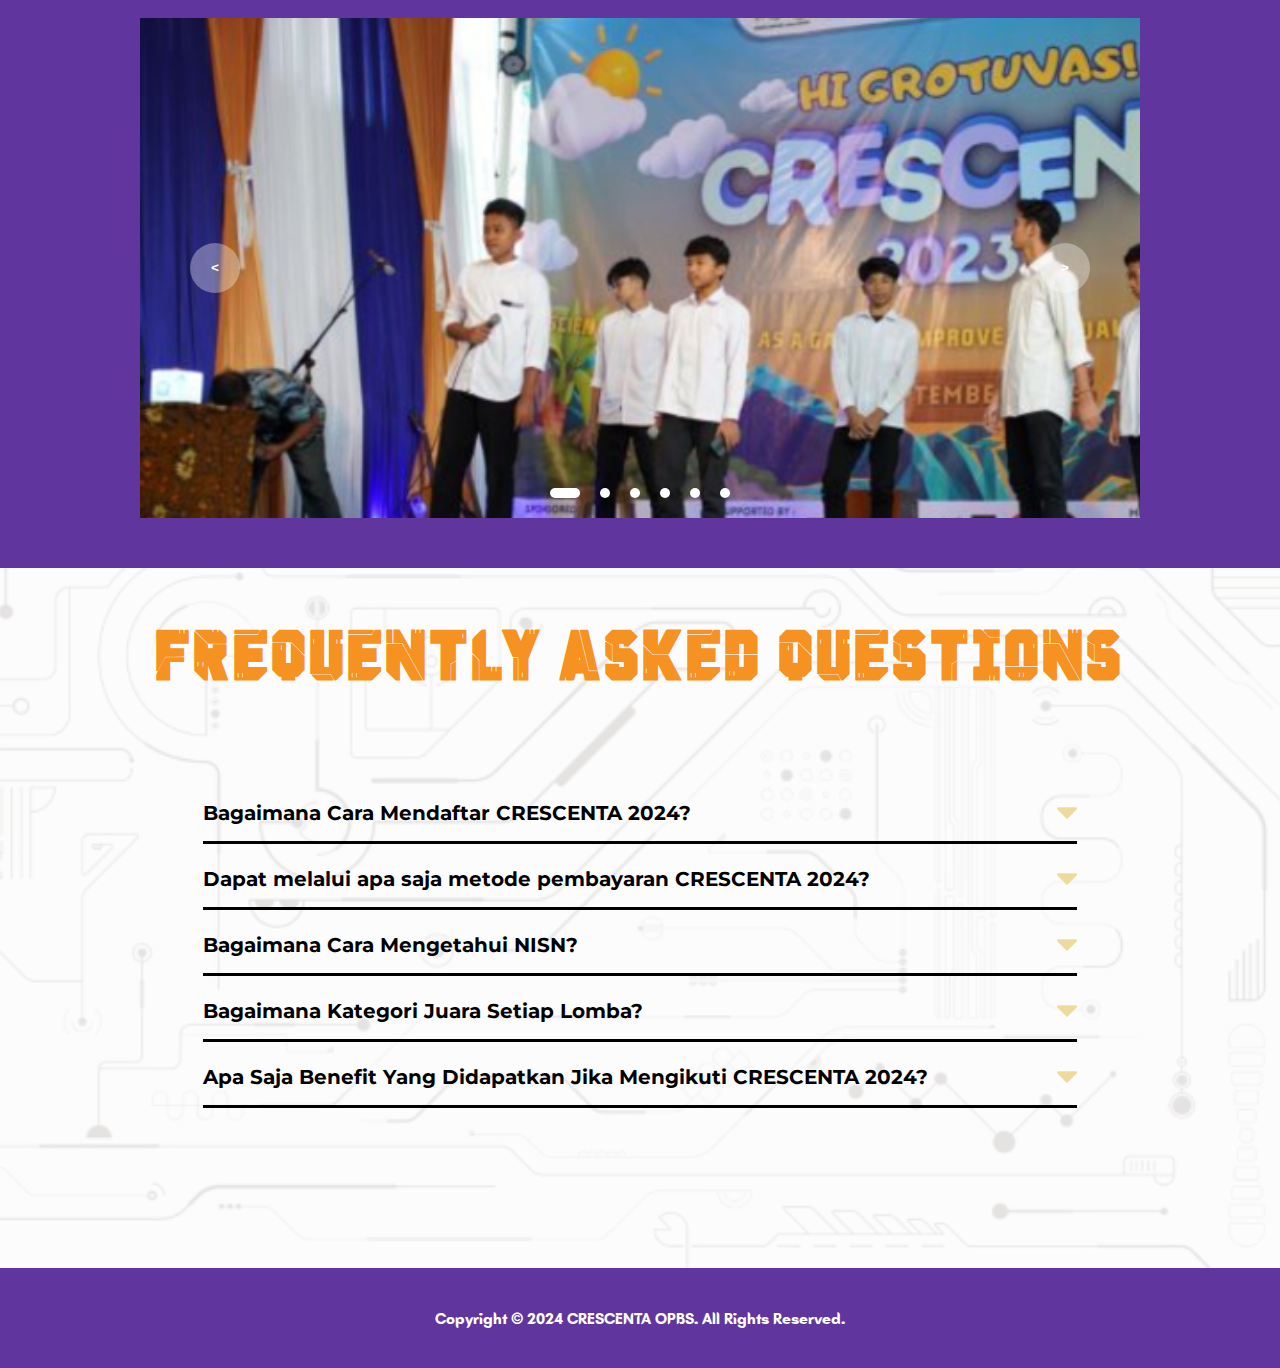
==== commit c02d0d69: "ads 4" ====
--- a/index.html
+++ b/index.html
@@ -23,12 +23,12 @@
     <div id="loader">
         <div class="loader-spinner"></div>
     </div>
-    <!-- <div id="popupPoster" class="hidden ads" >
+    <div id="popupPoster" class="hidden ads" >
         <div id="popupContent">
             <span id="closePopup">&times;</span>
             <a href="https://drive.google.com/file/d/1h7b773SllscyJipTGeoVpqHi9S1fFQu8/view?usp=sharing" target="_blank"><img src="assets/00-ads.png" alt="Iklan Poster" id="posterImage"></a>
         </div>
-    </div> -->
+    </div>
     <header>
         <nav id="navbar" class="flex nav">
             <div class="logo">
@@ -187,10 +187,10 @@
                         <div class="text flex col-4 col-lg-8">
                             <h3 class="anm">Registrasi Ditutup</h3>
                             <p class="anm">Ketika registrasi ditutup, kamu sudah tidak bisa lagi mendaftar ya, pastikan
-                                kamu sudah mendaftar sebelum tanggal 25 Agustus 2024 ya!</p>
+                                kamu sudah mendaftar sebelum tanggal 31 Agustus 2024 ya!</p>
                         </div>
                         <div class="date flex col-2 col-lg-4">
-                            <p class="anm">25<br>AGU</p>
+                            <p class="anm">31<br>AGU</p>
                         </div>
                         <div class="img col-6">
                             <img src="assets/05-gbr2.png" alt="Registrasi Crescenta 2024 Ditutup" class="anm">
